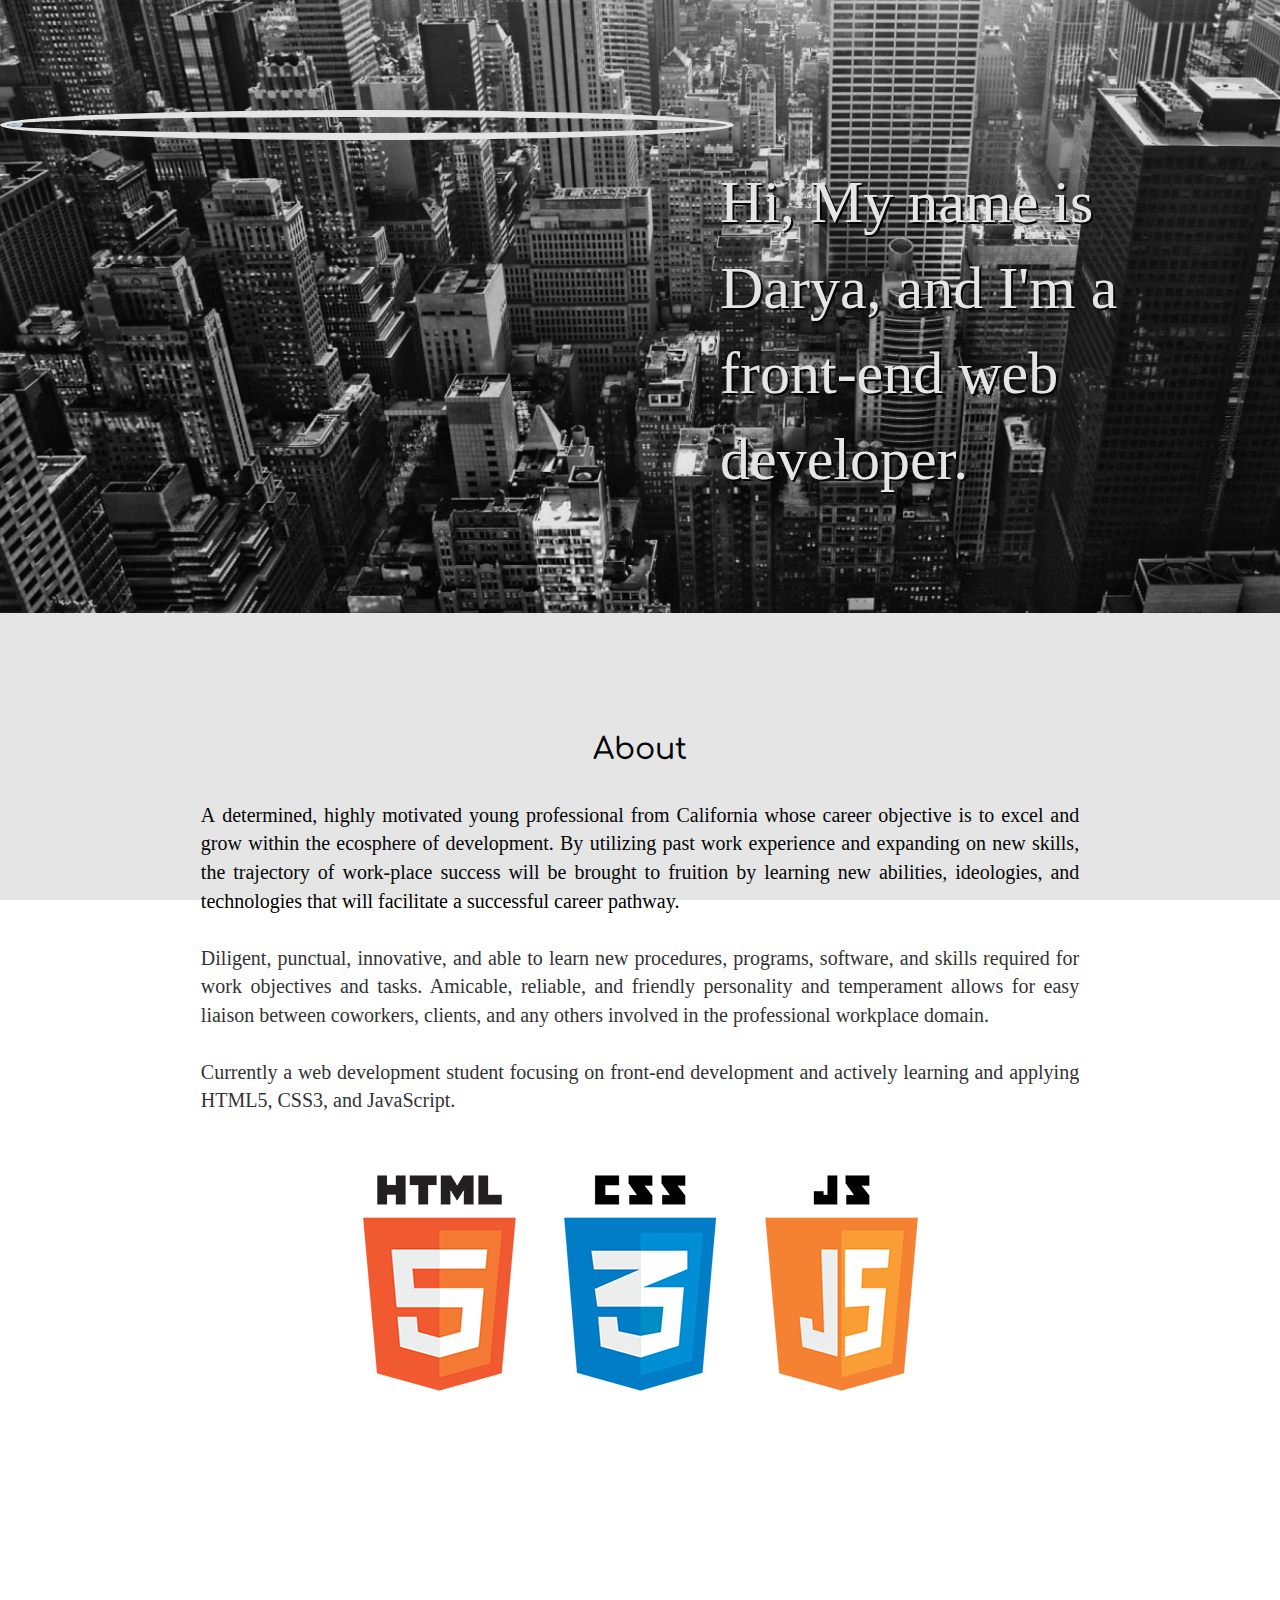
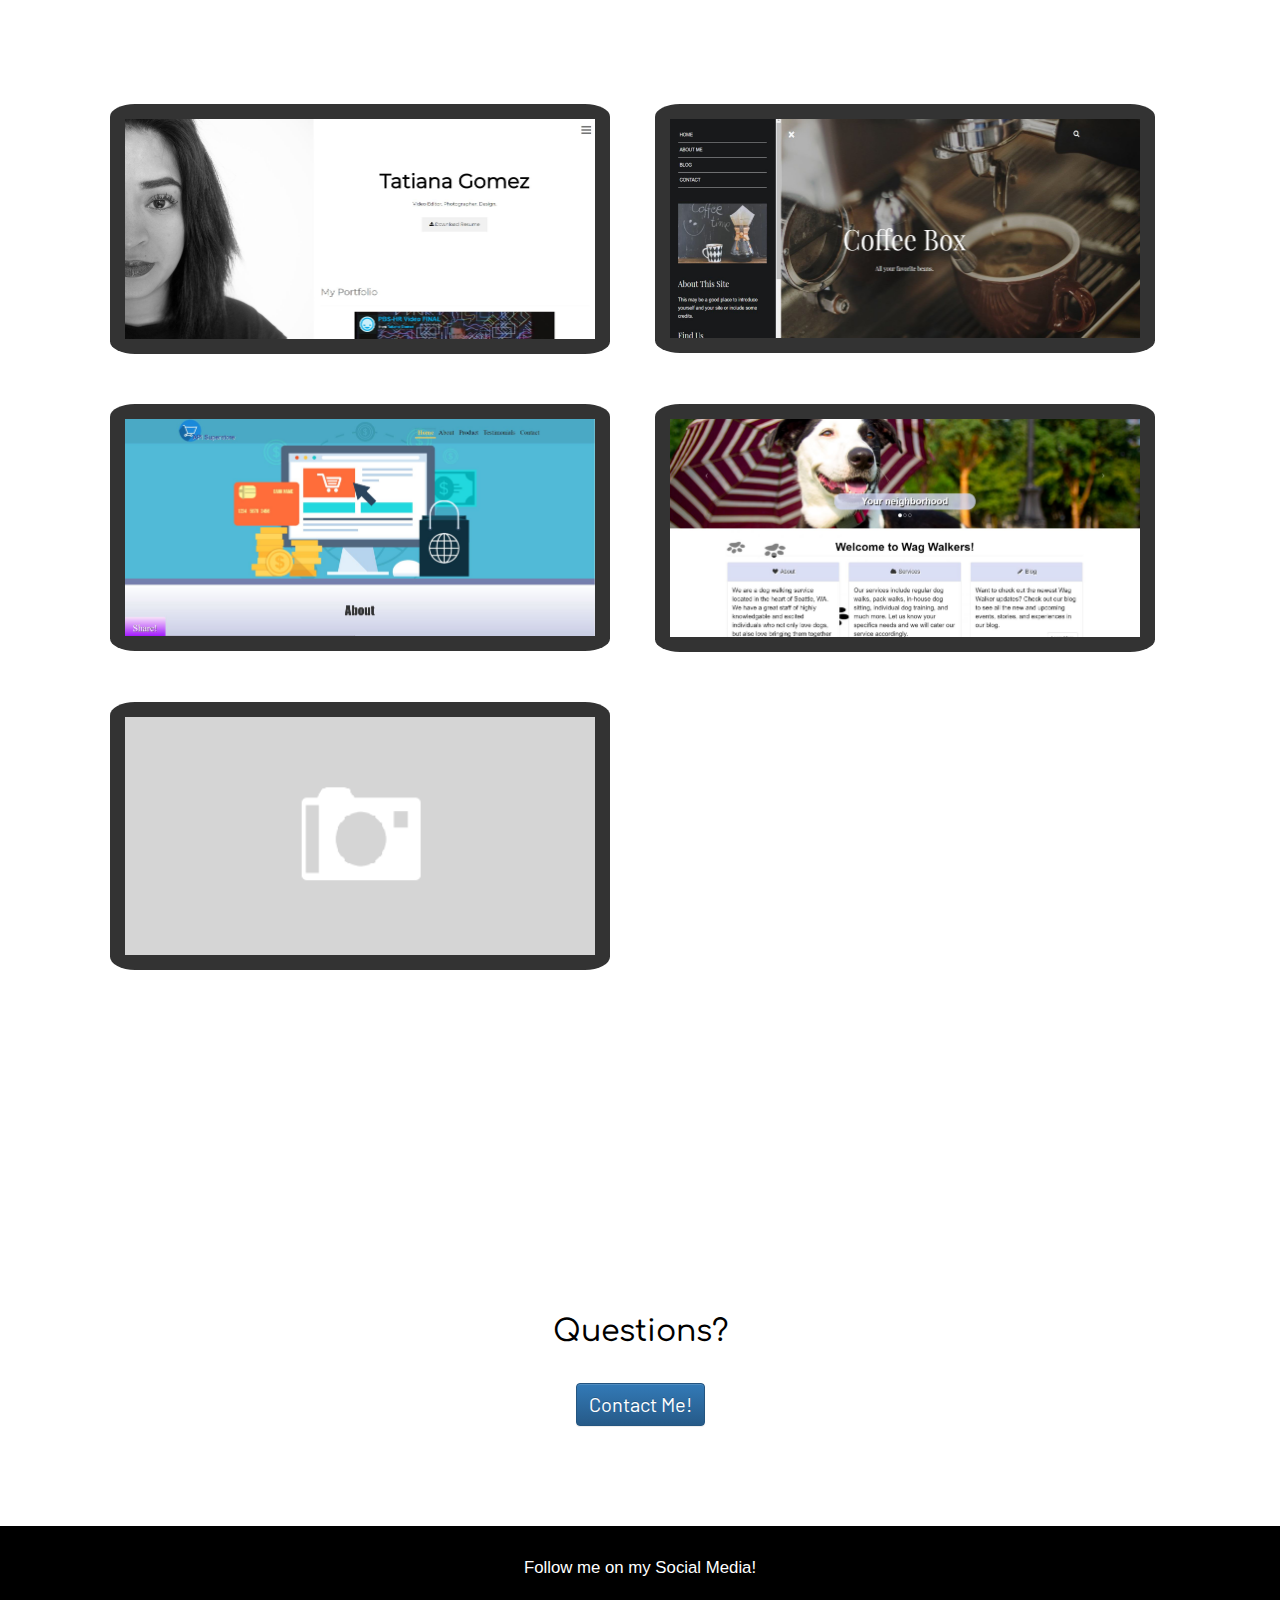
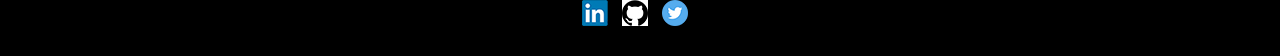
==== index.html @ b7bb2008 "Adjusted loader" ====
<!DOCTYPE html>
<html>

<head>
  <meta charset="utf-8">
  <meta http-equiv="X-UA-Compatible" content="IE=edge,chrome=1">
  <meta name="viewport" content="width=device-width, initial-scale=1">
  <meta name="description" content="Darya Beigi Portfolio Page">
  <meta name="author" content="Darya Beigi">

  <title>Darya Beigi</title>
  <link rel="stylesheet" href="styles.css">
  <link rel="stylesheet" href="bootstrap/css/bootstrap.css">
    <link rel="stylesheet" href="bootstrap/css/bootstrap.min.css">
  <link rel="stylesheet" href="bootstrap/css/bootstrap-theme.css">
  <script src="https://ajax.googleapis.com/ajax/libs/jquery/3.3.1/jquery.min.js"></script>
  
 <link rel="shortcut icon" href="images/favicon.ico" type="image/x-icon"> 
    <link rel="shortcut icon" href="images/favicon.ico" type="image/x-icon">

  <link href="https://fonts.googleapis.com/css?family=Bitter" rel="stylesheet">
  <link href="https://fonts.googleapis.com/css?family=Barlow" rel="stylesheet">
  <link href="https://fonts.googleapis.com/css?family=Comfortaa" rel="stylesheet">
  <link href="https://fonts.googleapis.com/css?family=Gentium+Basic" rel="stylesheet">
  <link href="https://fonts.googleapis.com/css?family=Nanum+Myeongjo" rel="stylesheet">
  <link href="https://fonts.googleapis.com/css?family=Comfortaa|Crete+Round|Playfair+Display+SC" rel="stylesheet">
  <link rel="stylesheet" href="https://cdnjs.cloudflare.com/ajax/libs/animate.css/3.5.2/animate.min.css">
  <!-- Global site tag (gtag.js) - Google Analytics -->
<script async src="https://www.googletagmanager.com/gtag/js?id=UA-119519177-1"></script>
<script>
  window.dataLayer = window.dataLayer || [];
  function gtag(){dataLayer.push(arguments);}
  gtag('js', new Date());

  gtag('config', 'UA-119519177-1');
</script>

 <!-- Google Tag Manager -->
<script>(function(w,d,s,l,i){w[l]=w[l]||[];w[l].push({'gtm.start':
new Date().getTime(),event:'gtm.js'});var f=d.getElementsByTagName(s)[0],
j=d.createElement(s),dl=l!='dataLayer'?'&l='+l:'';j.async=true;j.src=
'https://www.googletagmanager.com/gtm.js?id='+i+dl;f.parentNode.insertBefore(j,f);
})(window,document,'script','dataLayer','GTM-M66KF24');</script>
<!-- End Google Tag Manager --> 
  

  
</head>

<body data-spy="scroll" data-target=".navbar">

  <!-- Preloading Spinner-->

  <!--CSS Spinner-->
<div class="spinner-wrapper">
  <div class="spinner">
    <div class="dot1"></div>
  <div class="dot2"></div>
  </div>
  </div>


<!-- Google Tag Manager (noscript) -->
<noscript><iframe src="https://www.googletagmanager.com/ns.html?id=GTM-M66KF24"
height="0" width="0" style="display:none;visibility:hidden"></iframe></noscript>
<!-- End Google Tag Manager (noscript) -->  

<script>
/**
* Function that tracks a click on an outbound link in Analytics.
* This function takes a valid URL string as an argument, and uses that URL string
* as the event label. Setting the transport method to 'beacon' lets the hit be sent
* using 'navigator.sendBeacon' in browser that support it.
*/
var trackOutboundLink = function(url) {
gtag('event', 'click', {
'event_category': 'outbound',
'event_label': url,
'transport_type': 'beacon',
'event_callback': function(){document.location = url;}
});
}
</script>

<!--        Navigation Bar          -->

  <header>
    <nav class="navbar navbar-default navbar-fixed-top linktrans" role="navigation">
      <div class="container">
        <div class="navbar-header">
          <button type="button" class="navbar-toggle collapsed" data-toggle="collapse" data-target="#collapse">
                    <span class="sr-only">Toggle navigation</span>
                    <span class="icon-bar"></span>
                    <span class="icon-bar"></span>
                    <span class="icon-bar"></span>
                </button>
          <a class="navbar-brand" href="#home"> <img src="images/Beigi-Logo.png" class="shrink"> </a>
        </div>
        <div class="collapse navbar-collapse" id="collapse">
          <ul class="nav navbar-nav navbar-right">
            <li><a href="#home">Home</a></li>
            <li><a href="#about">About</a></li>
            <li><a href="#portfolio">Portfolio</a></li>
            <li><a href="#contactsection">Contact</a></li>
          </ul>
        </div>
      </div>
    </nav>
  </header>


<!--        Intro           -->
  <section id="firstsection">
    <div class="container-fluid">
      <div class="row" id="home">
        <div class="col-sm-12 col-md-7">
     
          <img src="images/Headshot_resize.png" class="img-responsive img imgborder grow">
        </div>
        
      
        
        
        <div class="col-xs-12 col-sm-12 col-md-5 col-lg-5 col-lg-pull-1 sectioninformation">
          Hi, My name is Darya, and I'm a front-end web developer.
        </div>

      </div>
    </div>
  </section>

  
  <!--        About           -->
  <section id="secondsection">
    <div class="container">
      <div class="row" id="about">
        <div class="col-sm-12">
          <h2 class="about header"><span> About</span> </h2>
        </div>
        <div class="row">
          <div class="col-sm-10 col-sm-push-1">
            <p> 
              <span class="bounce animateBounce">A</span> 
              <span class="bounce animateBounce"> determined,</span> 
              <span class="bounce animateBounce">highly</span>  
              <span class="bounce animateBounce">motivated </span> 
              <span class="bounce animateBounce">young </span> 
              <span class="bounce animateBounce">professional </span> 
              <span class="bounce animateBounce">from</span> 
              <span class="bounce animateBounce">California </span> 
              <span class="bounce animateBounce">whose </span> 
              <span class="bounce animateBounce">career</span> 
              <span class="bounce animateBounce">objective </span> 
              <span class="bounce animateBounce">is </span> 
              <span class="bounce animateBounce">to</span> 
              <span class="bounce animateBounce">excel </span> 
              <span class="bounce animateBounce">and</span> 
              <span class="bounce animateBounce">grow </span> 
              <span class="bounce animateBounce">within </span> 
              <span class="bounce animateBounce">the </span> 
              <span class="bounce animateBounce">ecosphere </span> 
              <span class="bounce animateBounce">of </span> 
              <span class="bounce animateBounce">development.</span>  
              <span class="bounce animateBounce">By </span> 
              <span class="bounce animateBounce">utilizing</span> 
              <span class="bounce animateBounce">past </span> 
              <span class="bounce animateBounce">work </span> 
              <span class="bounce animateBounce">experience </span> 
              <span class="bounce animateBounce">and </span> 
              <span class="bounce animateBounce">expanding </span> 
              <span class="bounce animateBounce">on </span> 
              <span class="bounce animateBounce">new </span> 
              <span class="bounce animateBounce">skills, </span> 
              <span class="bounce animateBounce">the </span> 
              <span class="bounce animateBounce">trajectory </span> 
              <span class="bounce animateBounce">of </span> 
              <span class="bounce animateBounce">work-place </span> 
              <span class="bounce animateBounce">success </span> 
              <span class="bounce animateBounce">will </span> 
              <span class="bounce animateBounce">be </span> 
              <span class="bounce animateBounce">brought </span> 
              <span class="bounce animateBounce">to </span> 
              <span class="bounce animateBounce">fruition </span> 
              <span class="bounce animateBounce">by</span> 
              <span class="bounce animateBounce">learning </span> 
              <span class="bounce animateBounce">new </span> 
              <span class="bounce animateBounce">abilities, </span> 
              <span class="bounce animateBounce">ideologies, </span> 
              <span class="bounce animateBounce">and </span> 
              <span class="bounce animateBounce">technologies </span>  
              <span class="bounce animateBounce">that </span> 
              <span class="bounce animateBounce">will </span> 
              <span class="bounce animateBounce">facilitate </span> 
              <span class="bounce animateBounce">a </span> 
              <span class="bounce animateBounce">successful</span>  
              <span class="bounce animateBounce">career</span> 
              <span class="bounce animateBounce">pathway.</span> 
<br><br>Diligent, punctual, innovative, and able to learn new procedures, programs, software, and skills
required for work objectives and tasks. Amicable, reliable, and friendly personality and
temperament allows for easy liaison between coworkers, clients, and any others involved in the
professional workplace domain.
<br><br>Currently a web development student focusing on front-end development and actively learning
and applying HTML5, CSS3, and JavaScript.
            </p>
          </div>
        </div>
      </div>
      
        <div class="row">
          <div class="col-sm-12">
           <img src="images/html5-css-javascript.png" class="animateBounce">
          </div> 
         </div>
    </div>
  </section>

  
  <!--        Portfolio           -->
  <section id="thirdsection">
    <div class="container">
      <div class="row" id="portfolio">
        <div class="col-sm-12">
          <h2 class="portfolio header"><span> Portfolio</span> </h2>
        </div>
      
        <div class="row">   
              <div class="col-sm-12 col-md-6">
                       <a href="#portfolioModal1" data-toggle="modal">
         <img src="images/tatianagomez.JPG" class="portfolio-item miniShrink"> </a>
                     
               </div>
          
           <div class="col-sm-12 col-md-6">
                       <a href="#portfolioModal2" data-toggle="modal">
                         <img src="images/CoffeeBox.JPG" class="portfolio-item miniShrink"> </a>
           </div>
        </div>
        
        
        <div class="row">   
           <div class="col-sm-12 col-md-6">
                       <a href="#portfolioModal3" data-toggle="modal">
               <img src="images/API_Superstore.JPG" class="portfolio-item miniShrink"></a>
          </div>
            <div class="col-sm-12 col-md-6">
                        <a href="#portfolioModal4" data-toggle="modal">
               <img src="images/Wag_walkers.JPG" class="portfolio-item miniShrink"> </a>
            </div>
          </div>
        
        <div class="row">   
           <div class="col-sm-12 col-md-6">
             <a href="#portfolioModal5" data-toggle="modal">
               <img src="images/placeholder.png" class="portfolio-item miniShrink">
             </a>
               </div>

         </div>
        
      </div>
    </div>
  </section>

  
  
 
  
  <!-- Modal 1-->  
  <div class="portfolio-modal modal fade" id="portfolioModal1" tabindex="-1" role="dialog" aria-hidden="true" style="display: none;">
        <div class="modal-content">

              <button type="button" class="close" data-dismiss="modal">&times;</button>
                <div class="lr">
                    <div class="rl">
                    </div>
                </div>

            <div class="container">
                <div class="row">
                   
                        <div class="modal-content">
                          <a href="https://beigid.github.io/tatianagomez.github.io/" target="_blank">  <img src="images/tatianagomez.JPG" class="img-responsive img-centered" alt="Capstone Project Final"> </a>
                        </div>
                
                    <div class="col-lg-6 modal-lowercase">
                        <h3>A sharp and clean design</h3><br>
                        <p>Sample Text</p>
                            <div class="item-details">
                                <p><strong>Client:</strong><br>
                                Seattle University<br><br>
                                <strong>Role:</strong><br>
                                Branding<br>
                                Visual Design<br>
                                Marketing    
                            </p></div>
                    </div>
                </div>
                <div class="row">
                </div>    
                <button type="button" class="btn btn-default btn-close" data-dismiss="modal"><i class="fa fa-times"></i> Close</button>
            </div>
        </div>
    </div>
  
  
 <!-- Modal 2 -->  
  <div class="portfolio-modal modal fade" id="portfolioModal2" tabindex="-1" role="dialog" aria-hidden="true" style="display: none;">
        <div class="modal-content">

              <button type="button" class="close" data-dismiss="modal">&times;</button>
                <div class="lr">
                    <div class="rl">
                    </div>
                </div>

            <div class="container">
                <div class="row">
                   
                        <div class="modal-content">
                         <a href="http://coffeebox.dbeigi.com/" target="_blank">   <img src="images/CoffeeBox.JPG" class="img-responsive img-centered" alt="Capstone Project Final"> </a>
                        </div>
                
                    <div class="col-lg-6 modal-lowercase">
                        <h3>A sharp and clean design</h3><br>
                        <p>Sample Text</p>
                            <div class="item-details">
                                <p><strong>Client:</strong><br>
                                Seattle University<br><br>
                                <strong>Role:</strong><br>
                                Branding<br>
                                Visual Design<br>
                                Marketing    
                            </p></div>
                    </div>
                </div>
                <div class="row">
                </div>    
                <button type="button" class="btn btn-default btn-close" data-dismiss="modal"><i class="fa fa-times"></i> Close</button>
            </div>
        </div>
    </div> 
  
  
<!-- Modal 3 -->  
  <div class="portfolio-modal modal fade" id="portfolioModal3" tabindex="-1" role="dialog" aria-hidden="true" style="display: none;">
        <div class="modal-content">

              <button type="button" class="close" data-dismiss="modal">&times;</button>
                <div class="lr">
                    <div class="rl">
                    </div>
                </div>

            <div class="container">
                <div class="row">
                   
                        <div class="modal-content">
                          <a href="https://beigid.github.io/API-Superstore/" target="_blank">  <img src="images/API_Superstore.JPG" class="img-responsive img-centered" alt="Capstone Project Final"> </a>
                        </div>
                
                    <div class="col-lg-6 modal-lowercase">
                        <h3>A sharp and clean design</h3><br>
                        <p>Sample Text</p>
                            <div class="item-details">
                                <p><strong>Client:</strong><br>
                                Seattle University<br><br>
                                <strong>Role:</strong><br>
                                Branding<br>
                                Visual Design<br>
                                Marketing    
                            </p></div>
                    </div>
                </div>
                <div class="row">
                </div>    
                <button type="button" class="btn btn-default btn-close" data-dismiss="modal"><i class="fa fa-times"></i> Close</button>
            </div>
        </div>
    </div>  
  
  
<!-- Modal 4 -->  
  <div class="portfolio-modal modal fade" id="portfolioModal4" tabindex="-1" role="dialog" aria-hidden="true" style="display: none;">
        <div class="modal-content">

              <button type="button" class="close" data-dismiss="modal">&times;</button>
                <div class="lr">
                    <div class="rl">
                    </div>
                </div>

            <div class="container">
                <div class="row">
                   
                        <div class="modal-content">
                           <a href="https://beigid.github.io/wag-walkers/" target="_blank"> <img src="images/Wag_walkers.JPG" class="img-responsive img-centered" alt="Capstone Project Final"> </a>
                        </div>
                
                    <div class="col-lg-6 modal-lowercase">
                        <h3>A sharp and clean design</h3><br>
                        <p>Sample Text</p>
                            <div class="item-details">
                                <p><strong>Client:</strong><br>
                                Seattle University<br><br>
                                <strong>Role:</strong><br>
                                Branding<br>
                                Visual Design<br>
                                Marketing    
                            </p></div>
                    </div>
                </div>
                <div class="row">
                </div>    
                <button type="button" class="btn btn-default btn-close" data-dismiss="modal"><i class="fa fa-times"></i> Close</button>
            </div>
        </div>
    </div>
  
  
  
  
<!-- Modal 5 -->  
  <div class="portfolio-modal modal fade" id="portfolioModal5" tabindex="-1" role="dialog" aria-hidden="true" style="display: none;">
        <div class="modal-content">

              <button type="button" class="close" data-dismiss="modal">&times;</button>
                <div class="lr">
                    <div class="rl">
                    </div>
                </div>

            <div class="container">
                <div class="row">
                   
                        <div class="modal-content">
                            <img src="images/placeholder.png" class="img-responsive img-centered" alt="Capstone Project Final">
                        </div>
                
                    <div class="col-lg-6 modal-lowercase">
                        <h3>A sharp and clean design</h3><br>
                        <p>Sample Text</p>
                            <div class="item-details">
                                <p><strong>Client:</strong><br>
                                Seattle University<br><br>
                                <strong>Role:</strong><br>
                                Branding<br>
                                Visual Design<br>
                                Marketing    
                            </p></div>
                    </div>
                </div>
                <div class="row">
                </div>    
                <button type="button" class="btn btn-default btn-close" data-dismiss="modal"><i class="fa fa-times"></i> Close</button>
            </div>
        </div>
    </div>
  
  
  
  
  
<!--        Contact           -->
  <section id="fourthsection">
    <div class="container contactcontainer" id="contactsection">
     
      <div class="row">
        <div class="col-sm-12">
          <h2><span> Questions? </span> </h2>
        </div>
      </div>
      
      <div id="content">
        <div class="row" id="contact">
          <div class="col-sm-6 col-sm-offset-3">
            <form enctype="text/plain" method="post" action="mailto:contact@dbeigi.com?subject=Website Contact Form">
              <label for="firstname">First Name</label>
              <input type="text" id="firstname" name="firstname" placeholder="Your name">

              <label for="lastname">Last Name</label>
              <input type="text" id="lastname" name="lastname" placeholder="Your last name">

              <label for="email">E-Mail</label>
              <input type="text" id="email" name="email" placeholder="Your e-mail address">

              <label for="subject">Subject</label>
              <textarea id="subject" name="subject" placeholder="Write me some words! :) " rows="5"></textarea>

              <input type="submit" value="Send">
            </form>
          </div> 
        </div>            
      </div> 
          
      <div class="row">
        
          <input class="btn btn-primary" name="contactbutton" type="button" value="Contact Me!">
        
      </div>
      
    </div>
  </section>

   <footer>
         <div class="row">
          <div class="col-sm-12"> 
            <p class="social">Follow me on my Social Media!<p>
          </div>
         </div>
            <div class="row">
              <div class="col-sm-12">
              <div class="iconcenter">
                   <a href="https://www.linkedin.com/in/daryabeigi" onclick="trackOutboundLink('https://www.linkedin.com/in/daryabeigi'); return false;"> <img src="images/linkedin.png"></a>
                <a href="https://github.com/beigid"> <img src="images/github.jpg"></a>
                <a href="https://twitter.com/budds"> <img src="images/twitter.png"></a>
                </div>
              </div>
         </div>
    </footer>

  <script src="bootstrap/js/jquery.js"></script>

  <script src="bootstrap/js/bootstrap.js"></script>
  <script src="main.js"></script>

  <script>
// $(document).ready(function() {
// //Preloader

// preloaderFadeOutTime = 2000;
// function hidePreloader() {
// var preloader = $('.spinner-wrapper');
// preloader.fadeOut(preloaderFadeOutTime);
// }
// hidePreloader();
// });


$(function() {  
 $(window).on("load",function () {
        setTimeout(function(){
            $('.spinner-wrapper').fadeOut('slow', function () {
            });
        },300);

    }); 
});
</script>

</body>

</html>
---- styles.css ----
/* 
    Preloading Page Spinner
                              */


.spinner {
  position: absolute;
  top: 48%;
  left: 48%;
  width: 40px;
  height: 40px;
  position: relative;
  text-align: center;
  
  -webkit-animation: sk-rotate 2.0s infinite linear;
  animation: sk-rotate 2.0s infinite linear;
}

.spinner-wrapper {
position: fixed;
top: 0;
left: 0;
right: 0;
bottom: 0;
background-color:#2e2e2e;
z-index: 999999;
}

.dot1, .dot2 {
  width: 60%;
  height: 60%;
  display: inline-block;
  position: absolute;
  top: 0;
  background-color: white;
  border-radius: 100%;
  
  -webkit-animation: sk-bounce 2.0s infinite ease-in-out;
  animation: sk-bounce 2.0s infinite ease-in-out;
}

.dot2 {
  top: auto;
  bottom: 0;
  -webkit-animation-delay: -1.0s;
  animation-delay: -1.0s;
}

@-webkit-keyframes sk-rotate { 100% { -webkit-transform: rotate(360deg) }}
@keyframes sk-rotate { 100% { transform: rotate(360deg); -webkit-transform: rotate(360deg) }}

@-webkit-keyframes sk-bounce {
  0%, 100% { -webkit-transform: scale(0.0) }
  50% { -webkit-transform: scale(1.0) }
}

@keyframes sk-bounce {
  0%, 100% { 
    transform: scale(0.0);
    -webkit-transform: scale(0.0);
  } 50% { 
    transform: scale(1.0);
    -webkit-transform: scale(1.0);
  }
}



/* 
    Navbar Styling
                      */


a.navbar-brand {
    padding: 0 30px;
    font-size: 45px;
    font-family: "Crete Round";
}

.navbar-right {
  font-family: Comfortaa;
}

.navbar-brand img {
      max-height: 90px;
}

nav.navbar-default{
  padding-bottom: 10px;
  margin-bottom: 10px;
  background: none;
    background-color: rgba(246, 249, 253, 0.94);
 
}

header .navbar-default .navbar-nav a:hover {
    color: #56b6ee !important;
}

header .navbar-default .navbar-nav .active a:hover {
    color: #56b6ee;
    background: transparent;
    text-shadow: none;
}


header .navbar-default .navbar-nav .active a {
   background: transparent;
}

ul.navbar-nav {
  padding-top: 15px;
}

ul.navbar-nav li {
  font-size: 20px;
  padding-right: 5px;
}


/*
    Styling for links 
                        */

li {
    margin-bottom: 10px;
}

.linktrans li{
    display: inline-block;
    color: #56b6ee;
    text-decoration: none;
}

.linktrans li::after {
    content: '';
    display: block;
    width: 0;
    height: 2px;
    background: #56b6ee;
    transition: width .4s;
}

.linktrans li:hover::after {
    width: 100%;

}


/*
        h2 underline code
                            */

#portfolio span {
  color: white;
}

span {
  position: relative;
  color: black;
  text-decoration: none;
}

h2 span:before {
  content: "";
  position: absolute;
  width: 100%;
  height: 2px;
  bottom: -5px;
  left: 0;
  background-color: #56b6ee;
  visibility: hidden;
  -webkit-transform: scaleX(0);
  transform: scaleX(0);
  -webkit-transition: all 0.3s ease-in-out 0s;
  transition: all 0.3s ease-in-out 0s;
}

h2 span:hover:before {
  visibility: visible;
  -webkit-transform: scaleX(1);
  transform: scaleX(1);
}



/*
      Body Styling

                    */

#thirdsection {
   background-image: url("images/skyscraper_resize.png");
  background-size: cover;
  background-attachment: fixed; 
  background-repeat: no-repeat;
  padding-bottom: 150px;
}

#secondsection {

padding-top: 75px;
margin-bottom: 200px;
}

#secondsection p {
  padding-bottom: 50px;
}

#about h2 span:hover, #portfolio span:hover, #fourthsection span:hover {
    color: white;
    text-shadow: 2px 1px black;
}

#secondsection .row, #thirdsection .row, #fourthsection .row {
  font-family: "Questrial";
  font-size: 20px;
  
}

#fourthsection .row {
  font-family: "Gentium Basic";
  font-size: 20px;
}

#secondsection h2, #thirdsection h2, #fourthsection h2 {
  text-align: center;
  padding-top: 25px;
  padding-bottom: 25px;
  font-family: Comfortaa;
   
}


#about.row, #portfolio.row, #contact.row {
  margin-right: 40px;
    margin-left: 40px;
}

#about p {
  text-align:justify;
}

#firstsection {
  background-image: url("images/city_resize.jpg");
   font-family: "Gentium Basic";
  background-size: cover;
  background-attachment: fixed;
  padding-bottom: 80px;
  padding-top: 80px;
  
}

#secondsection img {
  display: block;
  max-width: 100%;
  margin: 0 auto;
  padding-left: 20px;
  padding-right: 20px;
}

#fourthsection {
  margin-top: 100px;
 padding-bottom: 100px;
}

div.container-fluid {
  padding: 30px 0;
}

.img {
    min-width: 250px;
    margin: 0 auto;
    border-radius: 50%;
    
}

.imgborder {
  border: 7px solid white;
}

div.sectioninformation{
  margin-top: 50px;
  font-size: 60px;
      color: white;
    text-shadow: 2px 2px black;
      padding-left: 80px;
}




/*
      Portfolio   */


#thirdsection img {
      width: 100%;
    max-width: 500px;
    display: block;
    margin-bottom: 50px;
  background-color: #333;
    border-radius: 5%;
  padding:15px;
  cursor:pointer;
}

aside.projects {
    font-family:"Lucida Sans Unicode", "Lucida Grande";
    background:#2e2e2e;
    padding: 25px;
    padding-top: 1em;
    float: right;
    width: 100%;
    border-radius: 7%;
}

#tabContainer h4 {
    color: rgb(83, 104, 138);
}

#tabs{
    height:30px;
    overflow:hidden;
}

#tabs > ul{
    font: 1em;
    list-style:none;
}
#tabs ul, #tabs li {
    margin:0;
    padding:0;
}

#tabs > ul > li{
    margin:0 2px 0 0;
    padding:7px 10px;
    display:block;
    float:left;
    color:#FFF;
    border-top-left-radius:4px;
    border-top-right-radius: 4px;
    background: #66667d;
}

#tabs > ul > li:hover{
    background: white;
    cursor:pointer;
}

#tabs > ul > .active{
    background: white; 
    cursor:pointer;
}

#containers div {
    background: white;
    padding:10px 10px 25px;
    margin:0;
    color:#333;
}
#tabs a {
    text-decoration: none;
    color: black;
}


.portfolio-item {
  position: relative;
  display: block;
  max-width: 25rem;

}

.portfolio .portfolio-item-caption:hover {
  transition: all ease .5s;
    opacity: 0;
    background-color: rgba(98, 108, 106, 0.9);
  
}





/* 

        Modal
                         */

/* The Modal (background) */
.modal {
    display: none; /* Hidden by default */
    position: fixed; /* Stay in place */
    z-index: 1; /* Sit on top */
    padding-top: 100px; /* Location of the box */
    left: 0;
    top: 0;
    width: 100%; /* Full width */
    height: 100%; /* Full height */
    overflow: auto; /* Enable scroll if needed */
    background-color: rgb(0,0,0); /* Fallback color */
    background-color: rgba(0,0,0,0.4); /* Black w/ opacity */
}

/* Modal Content */
.modal-content {
    background-color: #fefefe;
    margin: auto;
    padding: 20px;
    border: 1px solid #888;
    width: 80%;
}

/* The Close Button */
/* .close {
    color: #aaaaaa;
    float: right;
    font-size: 28px;
    font-weight: bold;
}

.close:hover,
.close:focus {
    color: #000;
    text-decoration: none;
    cursor: pointer;
} */

/* .close {
  float: right;
  font-size: (@font-size-base * 1.5);
  font-weight: @close-font-weight;
  line-height: 1;
  z-index: 999;
  color: @close-color;
  text-shadow: @close-text-shadow;
  .opacity(.2);

  &:hover,
  &:focus {
    color: @close-color;
    text-decoration: none;
    cursor: pointer;
    .opacity(.5);
  }
} */



/*
        Form Submission
                                */



#contact {
  text-align: center;
}

input[type=text], select, textarea {
    width: 100%;
    padding: 12px;
    border: 1px solid #ccc;
    border-radius: 4px;
    box-sizing: border-box;
    margin-top: 6px;
    margin-bottom: 16px;
    resize: vertical;
    
}

input[type=submit] {
    background-color: #4CAF50;
    color: white;
    padding: 20px 30px;
    border: none;
    border-radius: 4px;
    cursor: pointer;
}

input[type=submit]:hover {
    background-color: #45a049;
}



input.btn-primary:hover, .btn-primary:focus {
      background-position: 0 -70px;
}



input.btn-primary {
  font-family: "Barlow";
  font-size:20px;
  margin: 0 auto;
    display: block;
}

#subject {
  
  margin-bottom: 30px;
}

#content {
  max-height: 0px;
  overflow: hidden;
}

#content.open {
  max-height: 1000px;
/*   overflow: visible; */
  transition: max-height 1.5s ease-in;
}



/*
          Footer          */
footer {
   height:130px;
    background: none;
    background-color: black;
  

}

footer .social {
    color:white;
    padding-top: 30px;
    text-align: center;
  font-size:1.2em;
  padding-bottom: 10px;
}

footer img {
      margin: 0 auto;
  padding-bottom:30px;
  padding-right: 10px;
}

.iconcenter {
  text-align:center;
}
/* 

            Transitions
                                        */

.grow { 
  transition: all .2s ease-in-out;
}

.grow:hover { 
  transform: scale(1.1); 
}

.shrink {
transition: all .2s ease-in-out;
}
.shrink:hover {
  transform: scale(.75)
}

.miniShrink {
transition: all .2s ease-in-out;
}
.miniShrink:hover {
  transform: scale(.90)
}

.bounce {
  display: inline-block;
}

/*
     Media Queries and before for anchor navigation margin
                                                              */

*[id]:before { 
  display: block; 
  content: " "; 
  margin-top: -75px; 
  height: 75px; 
  visibility: hidden; 
}


@media (max-width: 306px) { 
.navbar-brand img {
      max-height: 60px;
  }
  button.close {
    display:none!important;
  }
}
  

@media (min-width: 768px) { 
 max-height: 80px;
    padding-top: 10px;
}

@media (max-width: 768px) { 
  .navbar-brand img{
 max-height: 60px;
  }
 div.sectioninformation {
    font-size:40px;
  }
   
}
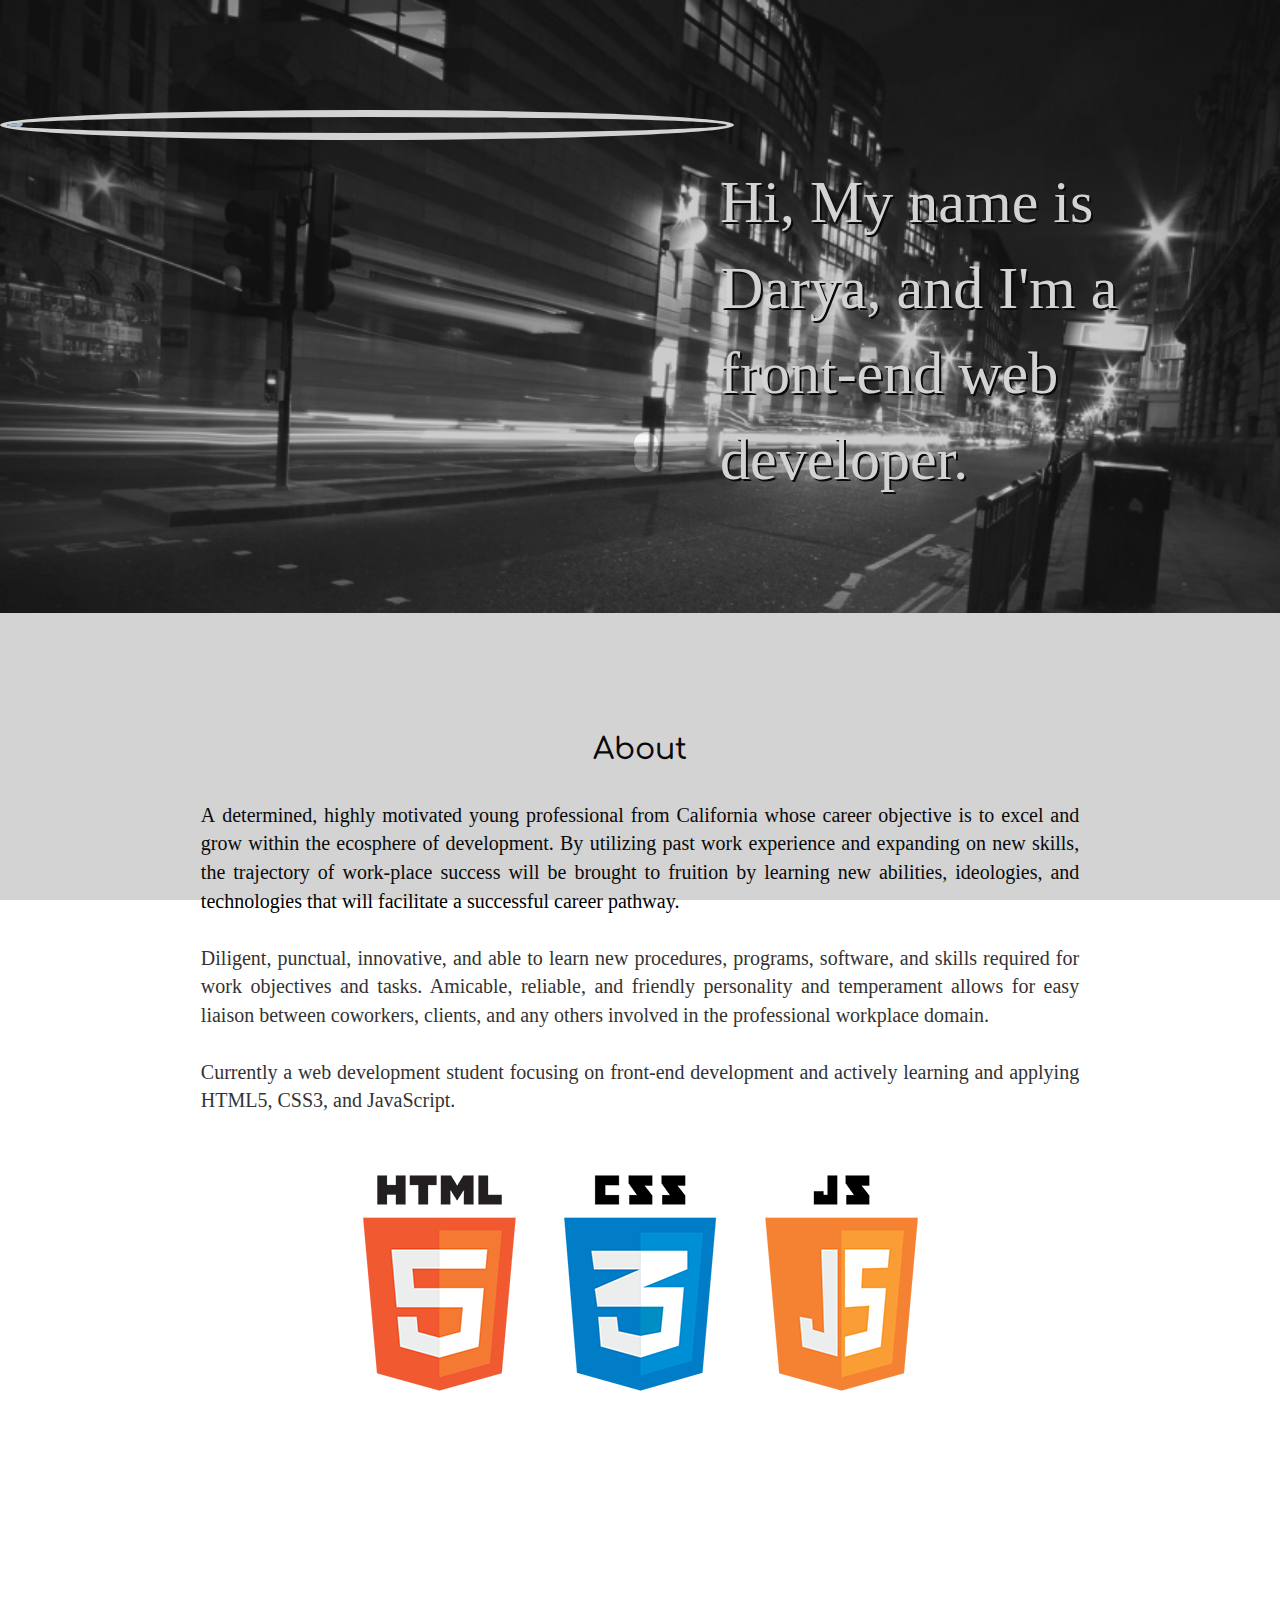
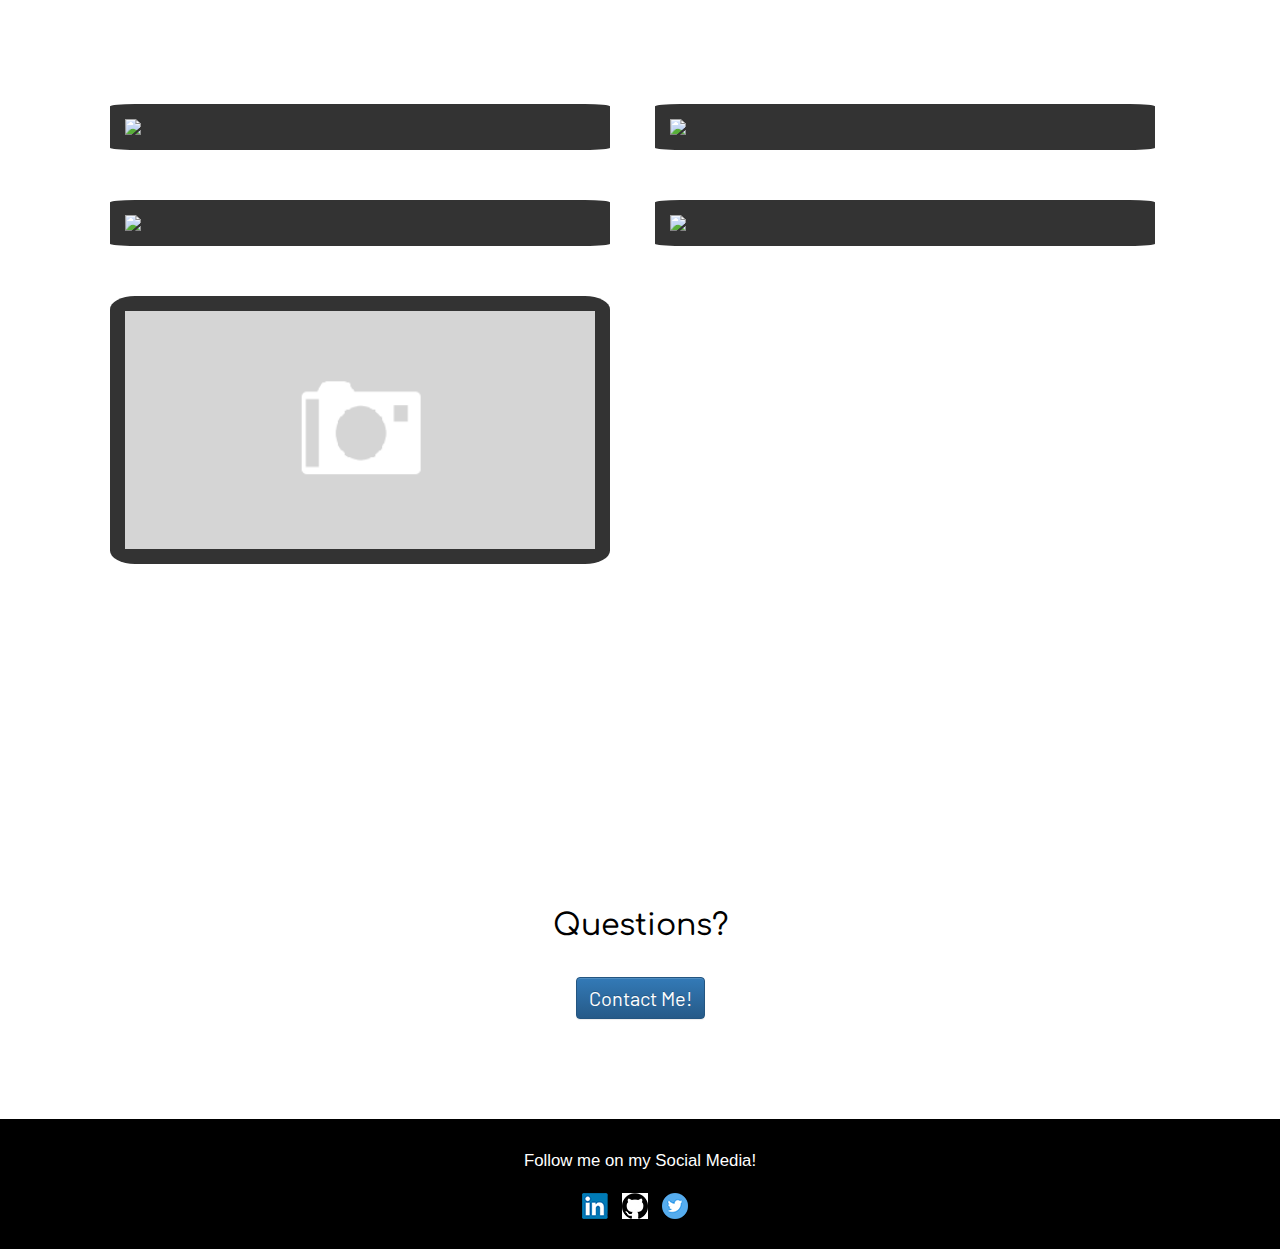
==== commit f0a67c2f: "test 5 preloader" ====
--- a/index.html
+++ b/index.html
@@ -26,23 +26,23 @@
   <link href="https://fonts.googleapis.com/css?family=Comfortaa|Crete+Round|Playfair+Display+SC" rel="stylesheet">
   <link rel="stylesheet" href="https://cdnjs.cloudflare.com/ajax/libs/animate.css/3.5.2/animate.min.css">
   <!-- Global site tag (gtag.js) - Google Analytics -->
-<script async src="https://www.googletagmanager.com/gtag/js?id=UA-119519177-1"></script>
+<!-- <script async src="https://www.googletagmanager.com/gtag/js?id=UA-119519177-1"></script>
 <script>
   window.dataLayer = window.dataLayer || [];
   function gtag(){dataLayer.push(arguments);}
   gtag('js', new Date());
 
   gtag('config', 'UA-119519177-1');
-</script>
+</script> -->
 
  <!-- Google Tag Manager -->
-<script>(function(w,d,s,l,i){w[l]=w[l]||[];w[l].push({'gtm.start':
+<!-- <script>(function(w,d,s,l,i){w[l]=w[l]||[];w[l].push({'gtm.start':
 new Date().getTime(),event:'gtm.js'});var f=d.getElementsByTagName(s)[0],
 j=d.createElement(s),dl=l!='dataLayer'?'&l='+l:'';j.async=true;j.src=
 'https://www.googletagmanager.com/gtm.js?id='+i+dl;f.parentNode.insertBefore(j,f);
 })(window,document,'script','dataLayer','GTM-M66KF24');</script>
 <!-- End Google Tag Manager --> 
-  
+ 
 
   
 </head>
@@ -61,11 +61,11 @@
 
 
 <!-- Google Tag Manager (noscript) -->
-<noscript><iframe src="https://www.googletagmanager.com/ns.html?id=GTM-M66KF24"
-height="0" width="0" style="display:none;visibility:hidden"></iframe></noscript>
+<!-- <noscript><iframe src="https://www.googletagmanager.com/ns.html?id=GTM-M66KF24"
+height="0" width="0" style="display:none;visibility:hidden"></iframe></noscript> -->
 <!-- End Google Tag Manager (noscript) -->  
 
-<script>
+<!-- <script>
 /**
 * Function that tracks a click on an outbound link in Analytics.
 * This function takes a valid URL string as an argument, and uses that URL string
@@ -80,7 +80,7 @@
 'event_callback': function(){document.location = url;}
 });
 }
-</script>
+</script> -->
 
 <!--        Navigation Bar          -->
 
@@ -226,13 +226,13 @@
         <div class="row">   
               <div class="col-sm-12 col-md-6">
                        <a href="#portfolioModal1" data-toggle="modal">
-         <img src="images/tatianagomez.JPG" class="portfolio-item miniShrink"> </a>
+         <img src="images/tatianagomez_resize.JPG" class="portfolio-item miniShrink"> </a>
                      
                </div>
           
            <div class="col-sm-12 col-md-6">
                        <a href="#portfolioModal2" data-toggle="modal">
-                         <img src="images/CoffeeBox.JPG" class="portfolio-item miniShrink"> </a>
+                         <img src="images/CoffeeBox_resize.JPG" class="portfolio-item miniShrink"> </a>
            </div>
         </div>
         
@@ -240,11 +240,11 @@
         <div class="row">   
            <div class="col-sm-12 col-md-6">
                        <a href="#portfolioModal3" data-toggle="modal">
-               <img src="images/API_Superstore.JPG" class="portfolio-item miniShrink"></a>
+               <img src="images/API_Superstore_resize.JPG" class="portfolio-item miniShrink"></a>
           </div>
             <div class="col-sm-12 col-md-6">
                         <a href="#portfolioModal4" data-toggle="modal">
-               <img src="images/Wag_walkers.JPG" class="portfolio-item miniShrink"> </a>
+               <img src="images/Wag_walkers_resize.JPG" class="portfolio-item miniShrink"> </a>
             </div>
           </div>
         
@@ -279,7 +279,7 @@
                 <div class="row">
                    
                         <div class="modal-content">
-                          <a href="https://beigid.github.io/tatianagomez.github.io/" target="_blank">  <img src="images/tatianagomez.JPG" class="img-responsive img-centered" alt="Capstone Project Final"> </a>
+                          <a href="https://beigid.github.io/tatianagomez.github.io/" target="_blank">  <img src="images/tatianagomez_resize.JPG" class="img-responsive img-centered" alt="Capstone Project Final"> </a>
                         </div>
                 
                     <div class="col-lg-6 modal-lowercase">
@@ -317,7 +317,7 @@
                 <div class="row">
                    
                         <div class="modal-content">
-                         <a href="http://coffeebox.dbeigi.com/" target="_blank">   <img src="images/CoffeeBox.JPG" class="img-responsive img-centered" alt="Capstone Project Final"> </a>
+                         <a href="http://coffeebox.dbeigi.com/" target="_blank">   <img src="images/CoffeeBox_resize.JPG" class="img-responsive img-centered" alt="Capstone Project Final"> </a>
                         </div>
                 
                     <div class="col-lg-6 modal-lowercase">
@@ -355,7 +355,7 @@
                 <div class="row">
                    
                         <div class="modal-content">
-                          <a href="https://beigid.github.io/API-Superstore/" target="_blank">  <img src="images/API_Superstore.JPG" class="img-responsive img-centered" alt="Capstone Project Final"> </a>
+                          <a href="https://beigid.github.io/API-Superstore/" target="_blank">  <img src="images/API_Superstore_resize.JPG" class="img-responsive img-centered" alt="Capstone Project Final"> </a>
                         </div>
                 
                     <div class="col-lg-6 modal-lowercase">
@@ -393,7 +393,7 @@
                 <div class="row">
                    
                         <div class="modal-content">
-                           <a href="https://beigid.github.io/wag-walkers/" target="_blank"> <img src="images/Wag_walkers.JPG" class="img-responsive img-centered" alt="Capstone Project Final"> </a>
+                           <a href="https://beigid.github.io/wag-walkers/" target="_blank"> <img src="images/Wag_walkers_resize.JPG" class="img-responsive img-centered" alt="Capstone Project Final"> </a>
                         </div>
                 
                     <div class="col-lg-6 modal-lowercase">
@@ -525,7 +525,7 @@
 
   <script>
 // $(document).ready(function() {
-// //Preloader
+// // Preloader
 
 // preloaderFadeOutTime = 2000;
 // function hidePreloader() {
--- a/styles.css
+++ b/styles.css
@@ -242,7 +242,7 @@
 }
 
 #firstsection {
-  background-image: url("images/city_resize.jpg");
+  background-image: url("images/urban-city2.jpg");
    font-family: "Gentium Basic";
   background-size: cover;
   background-attachment: fixed;
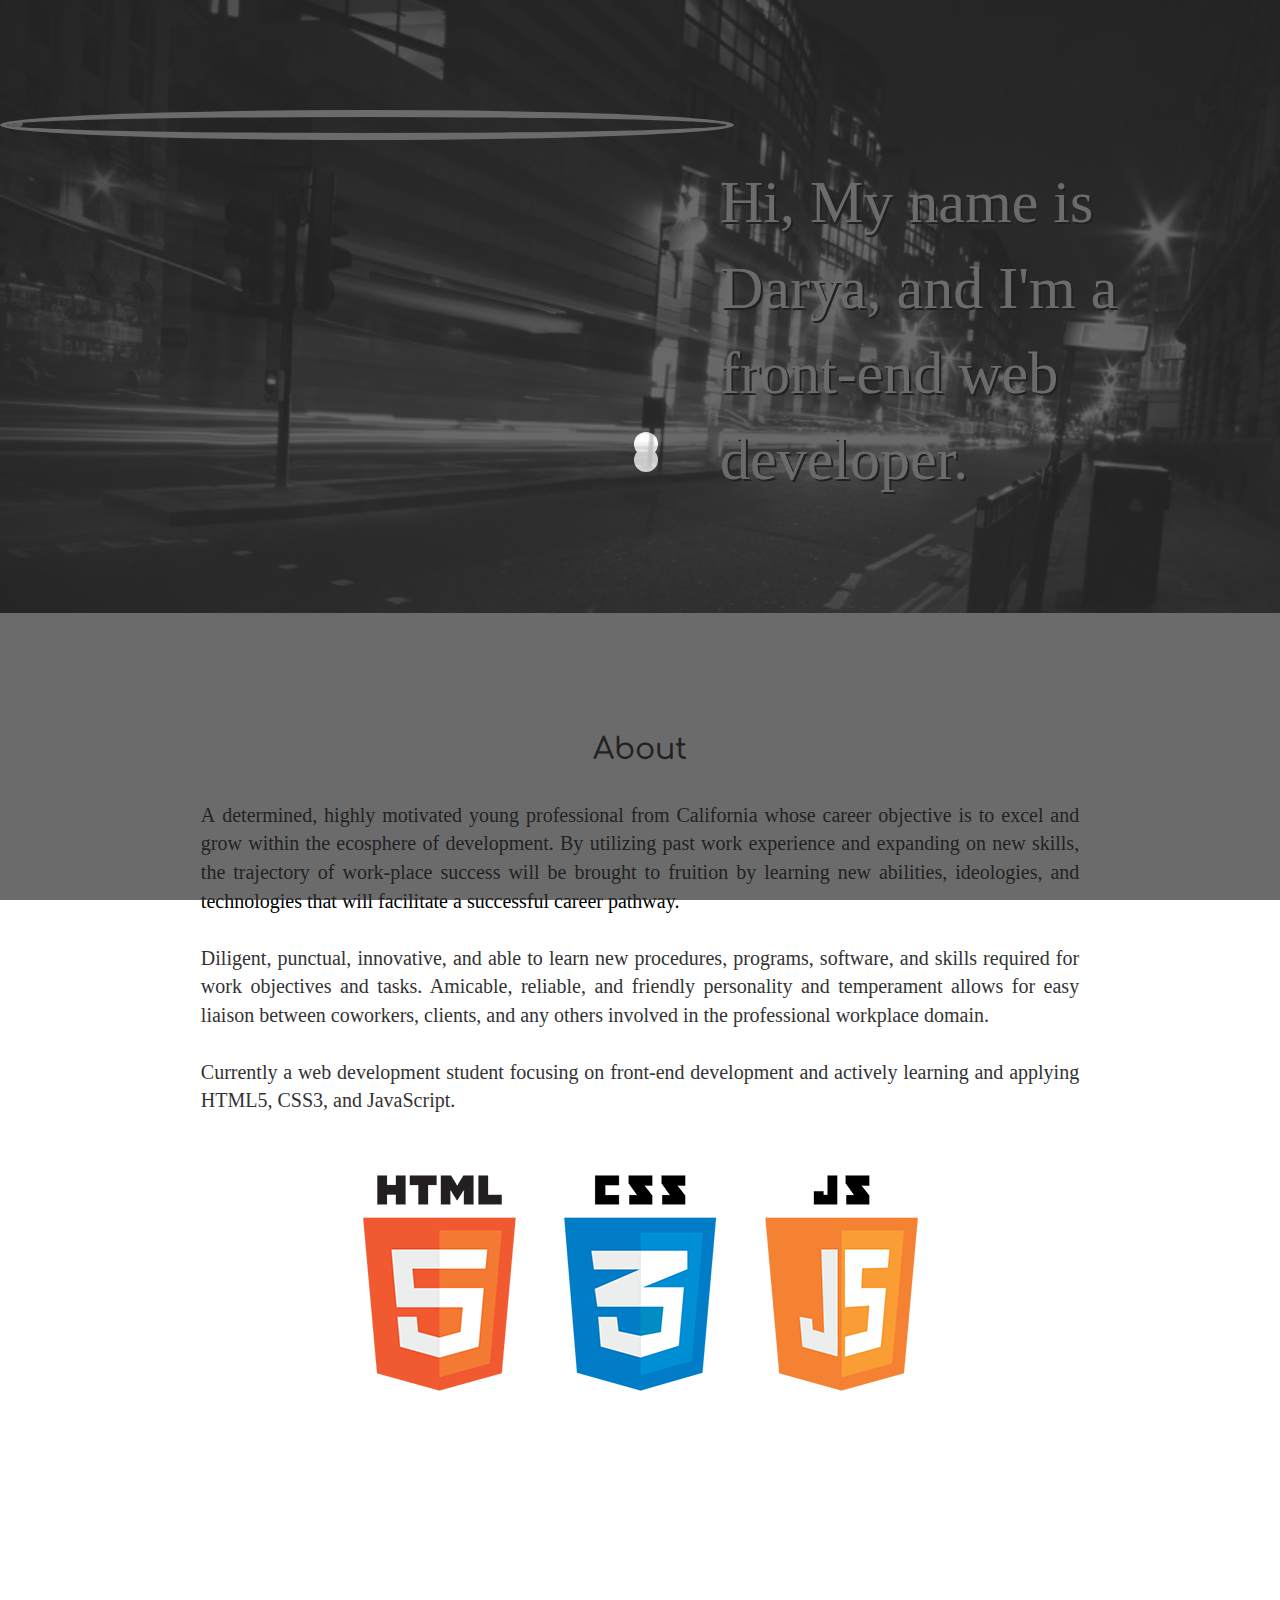
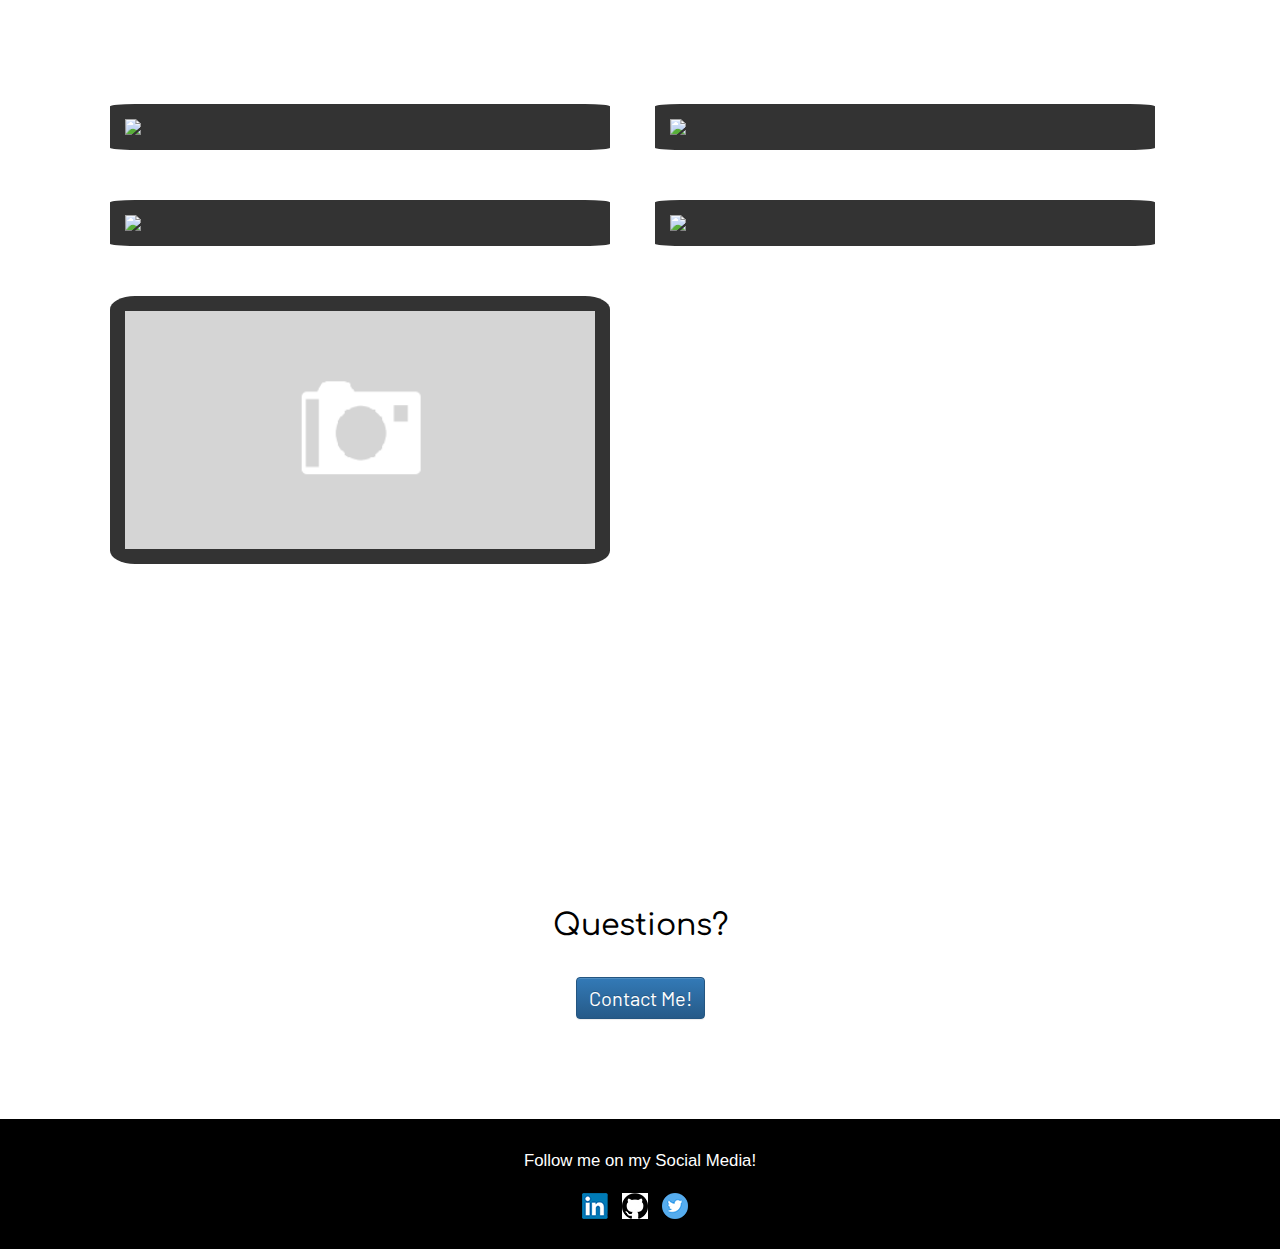
==== commit 25d9feb8: "preloader 8 test" ====
--- a/index.html
+++ b/index.html
@@ -115,7 +115,7 @@
       <div class="row" id="home">
         <div class="col-sm-12 col-md-7">
      
-          <img src="images/Headshot_resize.png" class="img-responsive img imgborder grow">
+          <img src="images/Headshot_resize_web2.jpg" class="img-responsive img imgborder grow">
         </div>
         
       
@@ -524,27 +524,27 @@
   <script src="main.js"></script>
 
   <script>
-// $(document).ready(function() {
-// // Preloader
-
-// preloaderFadeOutTime = 2000;
-// function hidePreloader() {
-// var preloader = $('.spinner-wrapper');
-// preloader.fadeOut(preloaderFadeOutTime);
-// }
-// hidePreloader();
+$(document).ready(function() {
+// Preloader
+
+preloaderFadeOutTime = 2000;
+function hidePreloader() {
+var preloader = $('.spinner-wrapper');
+preloader.fadeOut(preloaderFadeOutTime);
+}
+hidePreloader();
+});
+
+
+// $(function() {  
+//  $(window).on("load",function () {
+//         setTimeout(function(){
+//             $('.spinner-wrapper').fadeOut('slow', function () {
+//             });
+//         },300);
+
+//     }); 
 // });
-
-
-$(function() {  
- $(window).on("load",function () {
-        setTimeout(function(){
-            $('.spinner-wrapper').fadeOut('slow', function () {
-            });
-        },300);
-
-    }); 
-});
 </script>
 
 </body>
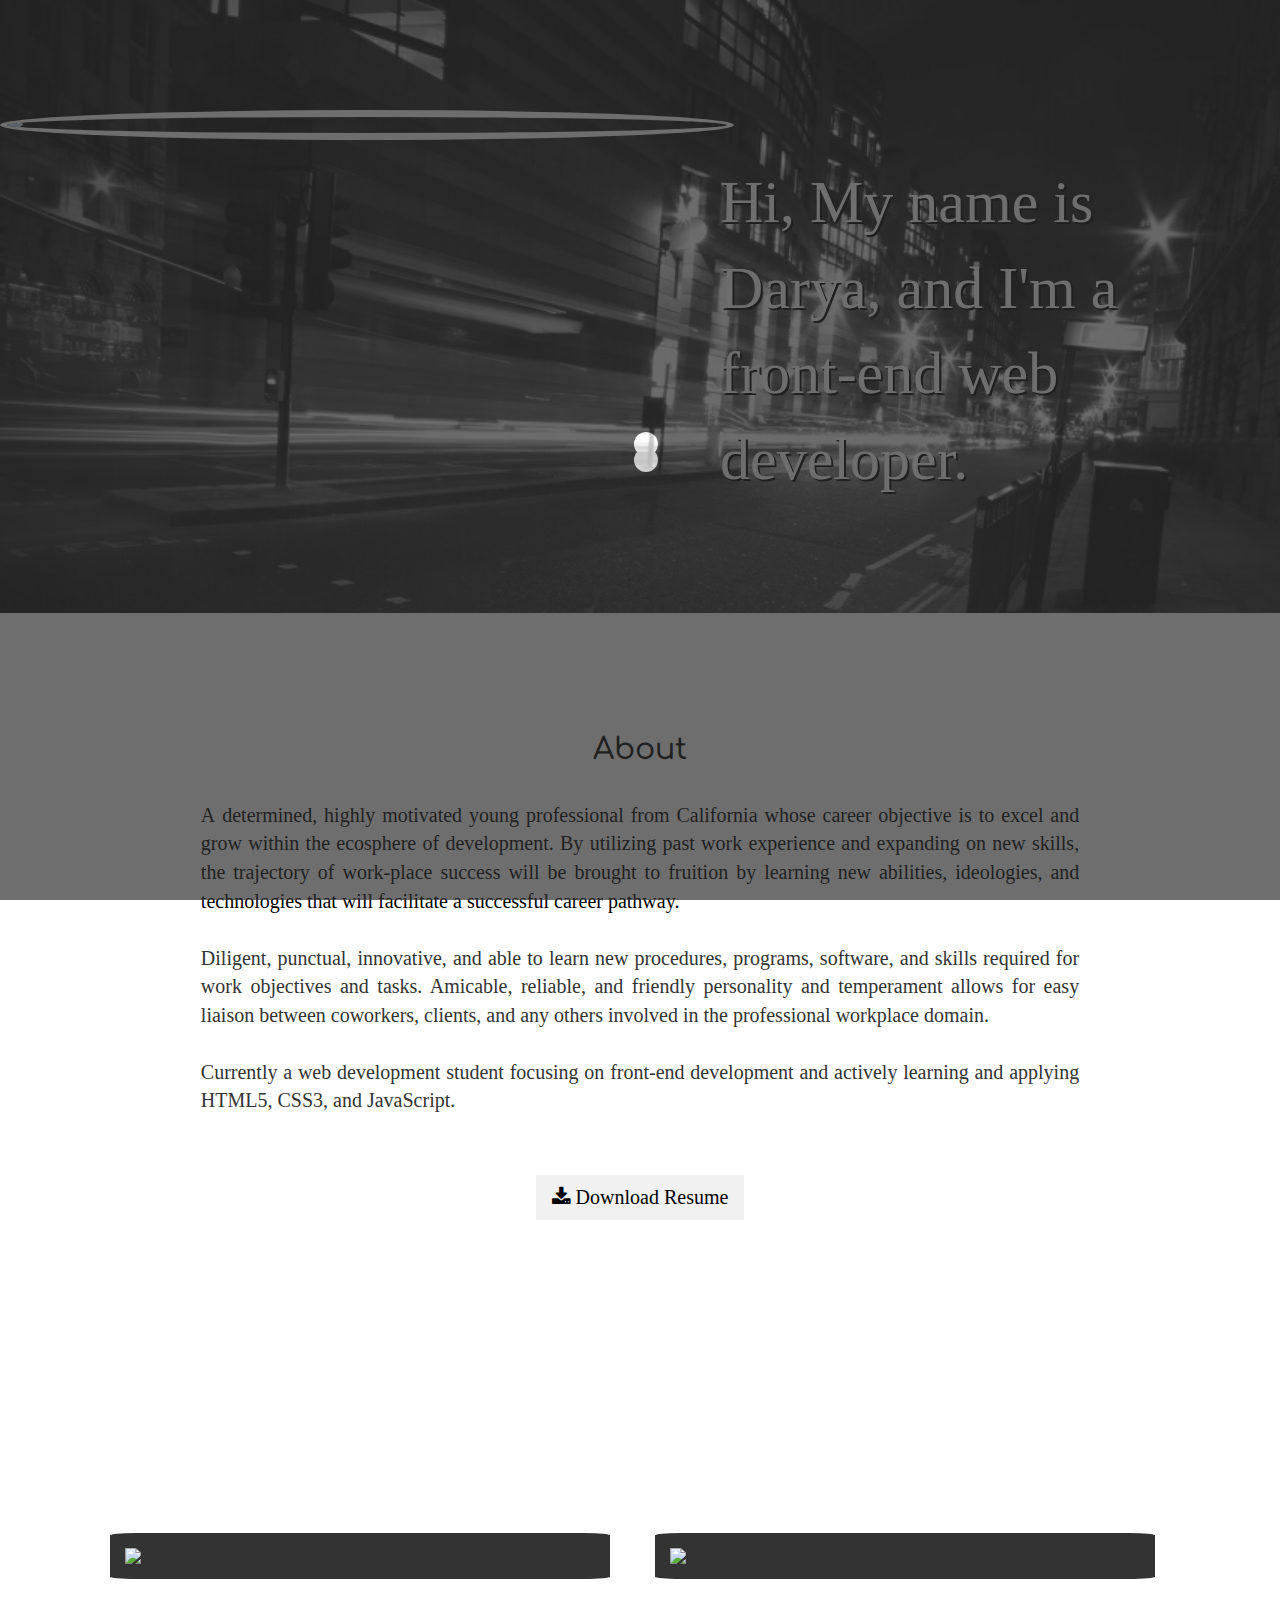
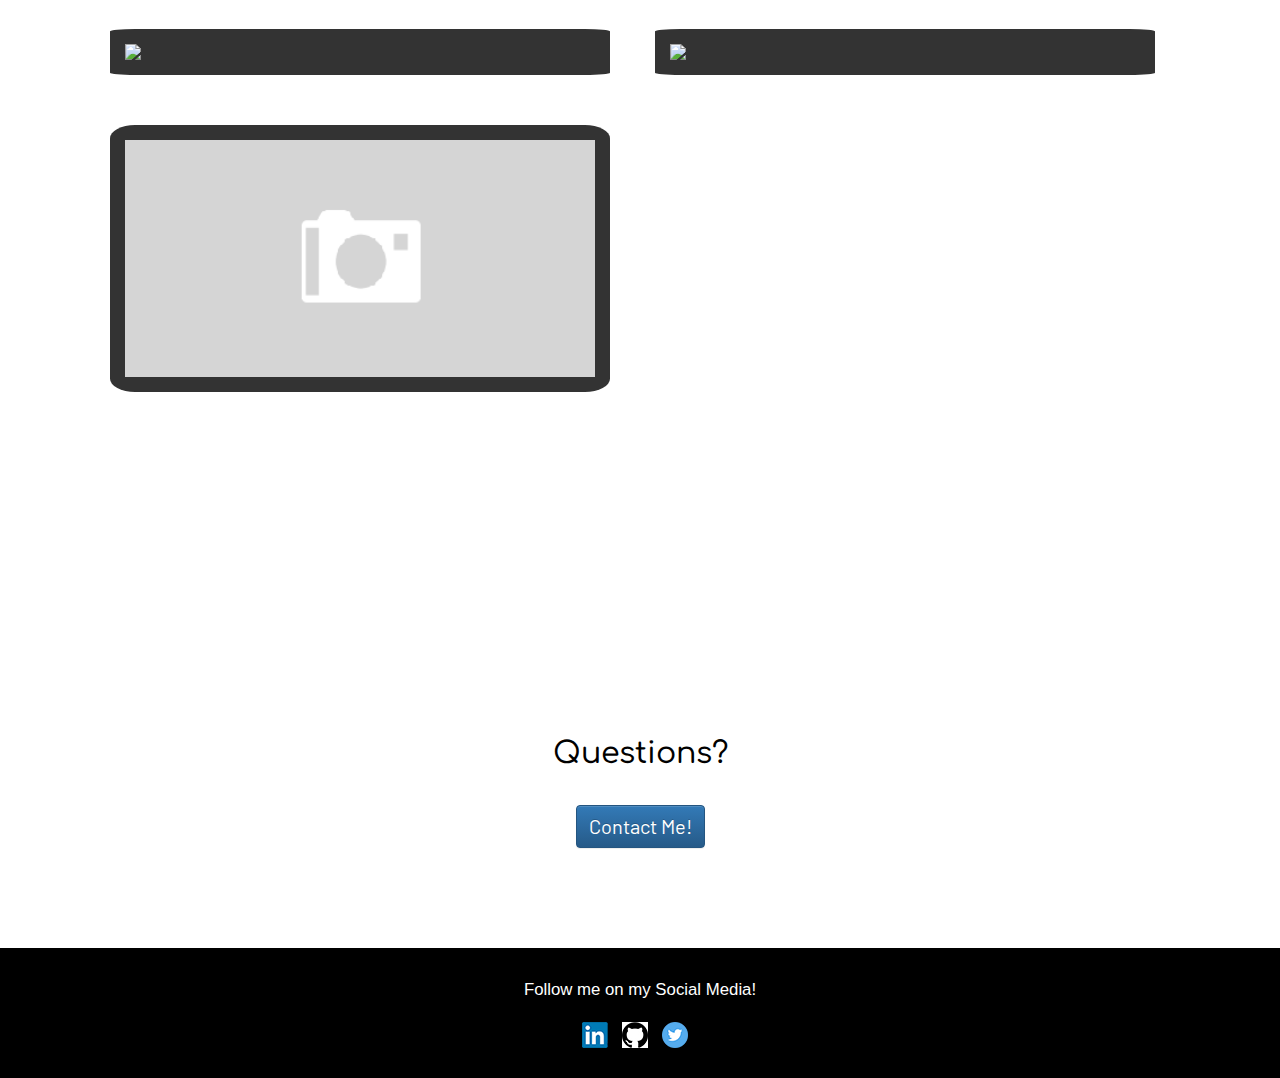
==== commit f33bd3d5: "Adjusted modal overflow and text" ====
--- a/index.html
+++ b/index.html
@@ -14,6 +14,7 @@
     <link rel="stylesheet" href="bootstrap/css/bootstrap.min.css">
   <link rel="stylesheet" href="bootstrap/css/bootstrap-theme.css">
   <script src="https://ajax.googleapis.com/ajax/libs/jquery/3.3.1/jquery.min.js"></script>
+  <link rel="stylesheet" href="https://cdnjs.cloudflare.com/ajax/libs/font-awesome/4.7.0/css/font-awesome.min.css">
   
  <link rel="shortcut icon" href="images/favicon.ico" type="image/x-icon"> 
     <link rel="shortcut icon" href="images/favicon.ico" type="image/x-icon">
@@ -25,6 +26,7 @@
   <link href="https://fonts.googleapis.com/css?family=Nanum+Myeongjo" rel="stylesheet">
   <link href="https://fonts.googleapis.com/css?family=Comfortaa|Crete+Round|Playfair+Display+SC" rel="stylesheet">
   <link rel="stylesheet" href="https://cdnjs.cloudflare.com/ajax/libs/animate.css/3.5.2/animate.min.css">
+  
   <!-- Global site tag (gtag.js) - Google Analytics -->
 <!-- <script async src="https://www.googletagmanager.com/gtag/js?id=UA-119519177-1"></script>
 <script>
@@ -208,7 +210,11 @@
       
         <div class="row">
           <div class="col-sm-12">
-           <img src="images/html5-css-javascript.png" class="animateBounce">
+         <a href="Darya Beigi Resume.pdf" target="_blank" title="Darya Beigi ">
+    <button class="tg-button tg-light-grey tg-padding-large tg-margin-top">
+      <i class="fa fa-download"></i> Download Resume
+    </button>
+    </a>
           </div> 
          </div>
     </div>
@@ -268,23 +274,80 @@
   <!-- Modal 1-->  
   <div class="portfolio-modal modal fade" id="portfolioModal1" tabindex="-1" role="dialog" aria-hidden="true" style="display: none;">
         <div class="modal-content">
-
+          <div class="modal-header">
               <button type="button" class="close" data-dismiss="modal">&times;</button>
-                <div class="lr">
-                    <div class="rl">
+          </div>
+            <div class="modal-body">
+                <div class="row">                   
+                          <a href="https://beigid.github.io/tatianagomez.github.io/" target="_blank">  <img src="images/tatianagomez.JPG" class="img-responsive img-centered" alt="Capstone Project Final"> </a>
+             
+                    <div class="col-lg-6 modal-lowercase">
+                        <h3>Tatiana Gomez Film Reel</h3><br>
+                            <div class="item-details">
+                                <p><strong>Client:</strong><br>
+                                Tatiana Gomez<br><br>
+                                <strong>Role:</strong><br>
+                                Create strong visual display to represent videography work, as well as design elements and skills within client's repertoire of abilities. 
+                            </p></div>
                     </div>
                 </div>
-
-            <div class="container">
+                <div class="row">
+                </div>    
+                <button type="button" class="btn btn-default btn-close" data-dismiss="modal"><i class="fa fa-times"></i> Close</button>
+            </div>
+        </div>
+    </div>
+  
+  
+ <!-- Modal 2 -->  
+  <div class="portfolio-modal modal fade" id="portfolioModal2" tabindex="-1" role="dialog" aria-hidden="true" style="display: none;">
+        <div class="modal-content">
+          <div class="modal-header">
+              <button type="button" class="close" data-dismiss="modal">&times;</button>
+          </div>    
+         
                 <div class="row">
                    
-                        <div class="modal-content">
-                          <a href="https://beigid.github.io/tatianagomez.github.io/" target="_blank">  <img src="images/tatianagomez_resize.JPG" class="img-responsive img-centered" alt="Capstone Project Final"> </a>
+                        <div class="modal-body">
+                         <a href="http://coffeebox.dbeigi.com/" target="_blank">   <img src="images/CoffeeBox.JPG" class="img-responsive img-centered" alt="Capstone Project Final"> </a>
                         </div>
                 
                     <div class="col-lg-6 modal-lowercase">
-                        <h3>A sharp and clean design</h3><br>
-                        <p>Sample Text</p>
+                        <h3>WordPress Website</h3><br>
+                        
+                            <div class="item-details">
+                                <p><strong>Client:</strong><br>
+                                Seattle University<br><br>
+                                <strong>Role:</strong><br>
+                                Utilized Digital Ocean as cloud-based hosting while using a LAMP on Ubuntu 16.04 server to install WordPress. A MySQL database and WordPress user was created and installed with minimal PHP extension to interact with MySQL. A theme was addded, configured, and updated after the server was set-up to demonstrate a coffeeshop style company website.                              
+                            </p></div>
+                    </div>
+                </div>
+                <div class="row">
+                </div>    
+                <button type="button" class="btn btn-default btn-close" data-dismiss="modal"><i class="fa fa-times"></i> Close</button>
+            </div>
+        </div>
+    </div> 
+  
+  
+<!-- Modal 3 -->  
+  <div class="portfolio-modal modal fade" id="portfolioModal3" tabindex="-1" role="dialog" aria-hidden="true" style="display: none;">
+        <div class="modal-content">
+          <div class="modal-header">
+              <button type="button" class="close" data-dismiss="modal">&times;</button>
+           </div>
+
+          
+                <div class="row">
+                   
+                        <div class="modal-body">
+                          <a href="https://beigid.github.io/API-Superstore/" target="_blank">  <img src="images/API_Superstore_resize.JPG" class="img-responsive img-centered" alt="Capstone Project Final"> </a>
+                        </div>
+                
+                    <div class="col-lg-6 modal-lowercase">
+                        <h3>API SuperStore</h3><br>
+                        
                             <div class="item-details">
                                 <p><strong>Client:</strong><br>
                                 Seattle University<br><br>
@@ -300,29 +363,25 @@
                 <button type="button" class="btn btn-default btn-close" data-dismiss="modal"><i class="fa fa-times"></i> Close</button>
             </div>
         </div>
-    </div>
-  
-  
- <!-- Modal 2 -->  
-  <div class="portfolio-modal modal fade" id="portfolioModal2" tabindex="-1" role="dialog" aria-hidden="true" style="display: none;">
+    </div>  
+  
+  
+<!-- Modal 4 -->  
+  <div class="portfolio-modal modal fade" id="portfolioModal4" tabindex="-1" role="dialog" aria-hidden="true" style="display: none;">
         <div class="modal-content">
-
+          <div class="modal-header">
               <button type="button" class="close" data-dismiss="modal">&times;</button>
-                <div class="lr">
-                    <div class="rl">
-                    </div>
-                </div>
-
-            <div class="container">
+          </div>
+           
                 <div class="row">
                    
-                        <div class="modal-content">
-                         <a href="http://coffeebox.dbeigi.com/" target="_blank">   <img src="images/CoffeeBox_resize.JPG" class="img-responsive img-centered" alt="Capstone Project Final"> </a>
+                        <div class="modal-body">
+                           <a href="https://beigid.github.io/wag-walkers/" target="_blank"> <img src="images/Wag_walkers_resize.JPG" class="img-responsive img-centered" alt="Wag Walkers Website"> </a>
                         </div>
                 
                     <div class="col-lg-6 modal-lowercase">
-                        <h3>A sharp and clean design</h3><br>
-                        <p>Sample Text</p>
+                        <h3>Bootstrap Client Page</h3><br>
+                       
                             <div class="item-details">
                                 <p><strong>Client:</strong><br>
                                 Seattle University<br><br>
@@ -338,82 +397,6 @@
                 <button type="button" class="btn btn-default btn-close" data-dismiss="modal"><i class="fa fa-times"></i> Close</button>
             </div>
         </div>
-    </div> 
-  
-  
-<!-- Modal 3 -->  
-  <div class="portfolio-modal modal fade" id="portfolioModal3" tabindex="-1" role="dialog" aria-hidden="true" style="display: none;">
-        <div class="modal-content">
-
-              <button type="button" class="close" data-dismiss="modal">&times;</button>
-                <div class="lr">
-                    <div class="rl">
-                    </div>
-                </div>
-
-            <div class="container">
-                <div class="row">
-                   
-                        <div class="modal-content">
-                          <a href="https://beigid.github.io/API-Superstore/" target="_blank">  <img src="images/API_Superstore_resize.JPG" class="img-responsive img-centered" alt="Capstone Project Final"> </a>
-                        </div>
-                
-                    <div class="col-lg-6 modal-lowercase">
-                        <h3>A sharp and clean design</h3><br>
-                        <p>Sample Text</p>
-                            <div class="item-details">
-                                <p><strong>Client:</strong><br>
-                                Seattle University<br><br>
-                                <strong>Role:</strong><br>
-                                Branding<br>
-                                Visual Design<br>
-                                Marketing    
-                            </p></div>
-                    </div>
-                </div>
-                <div class="row">
-                </div>    
-                <button type="button" class="btn btn-default btn-close" data-dismiss="modal"><i class="fa fa-times"></i> Close</button>
-            </div>
-        </div>
-    </div>  
-  
-  
-<!-- Modal 4 -->  
-  <div class="portfolio-modal modal fade" id="portfolioModal4" tabindex="-1" role="dialog" aria-hidden="true" style="display: none;">
-        <div class="modal-content">
-
-              <button type="button" class="close" data-dismiss="modal">&times;</button>
-                <div class="lr">
-                    <div class="rl">
-                    </div>
-                </div>
-
-            <div class="container">
-                <div class="row">
-                   
-                        <div class="modal-content">
-                           <a href="https://beigid.github.io/wag-walkers/" target="_blank"> <img src="images/Wag_walkers_resize.JPG" class="img-responsive img-centered" alt="Capstone Project Final"> </a>
-                        </div>
-                
-                    <div class="col-lg-6 modal-lowercase">
-                        <h3>A sharp and clean design</h3><br>
-                        <p>Sample Text</p>
-                            <div class="item-details">
-                                <p><strong>Client:</strong><br>
-                                Seattle University<br><br>
-                                <strong>Role:</strong><br>
-                                Branding<br>
-                                Visual Design<br>
-                                Marketing    
-                            </p></div>
-                    </div>
-                </div>
-                <div class="row">
-                </div>    
-                <button type="button" class="btn btn-default btn-close" data-dismiss="modal"><i class="fa fa-times"></i> Close</button>
-            </div>
-        </div>
     </div>
   
   
@@ -422,17 +405,14 @@
 <!-- Modal 5 -->  
   <div class="portfolio-modal modal fade" id="portfolioModal5" tabindex="-1" role="dialog" aria-hidden="true" style="display: none;">
         <div class="modal-content">
-
+          <div class="modal-header">
               <button type="button" class="close" data-dismiss="modal">&times;</button>
-                <div class="lr">
-                    <div class="rl">
-                    </div>
-                </div>
-
-            <div class="container">
+          </div>
+
+            
                 <div class="row">
                    
-                        <div class="modal-content">
+                        <div class="modal-body">
                             <img src="images/placeholder.png" class="img-responsive img-centered" alt="Capstone Project Final">
                         </div>
                 
--- a/styles.css
+++ b/styles.css
@@ -242,7 +242,7 @@
 }
 
 #firstsection {
-  background-image: url("images/urban-city2.jpg");
+  background-image: url("images/urban-city4.jpg");
    font-family: "Gentium Basic";
   background-size: cover;
   background-attachment: fixed;
@@ -288,7 +288,38 @@
 }
 
 
-
+.tg-button {
+    border: none;
+    display: inline-block;
+    padding: 8px 16px;
+    vertical-align: middle;
+    overflow: hidden;
+    text-decoration: none;
+    color: inherit;
+    background-color: inherit;
+    text-align: center;
+    cursor: pointer;
+    white-space: nowrap;
+}
+
+tg-margin-top {
+    margin-top: 16px!important;
+}
+
+.tg-light-grey, .tg-hover-light-grey:hover, .tg-light-gray, .tg-hover-light-gray:hover {
+    color: #000!important;
+    background-color: #f1f1f1!important;
+}
+
+.tg-button:hover {
+    color: #000!important;
+    background-color: #ccc!important;
+}
+
+#secondsection button {
+  display:block;
+  margin: 0 auto;
+}
 
 /*
       Portfolio   */
@@ -413,6 +444,10 @@
     width: 80%;
 }
 
+.modal button {
+  margin-top:20px;
+}
+
 /* The Close Button */
 /* .close {
     color: #aaaaaa;
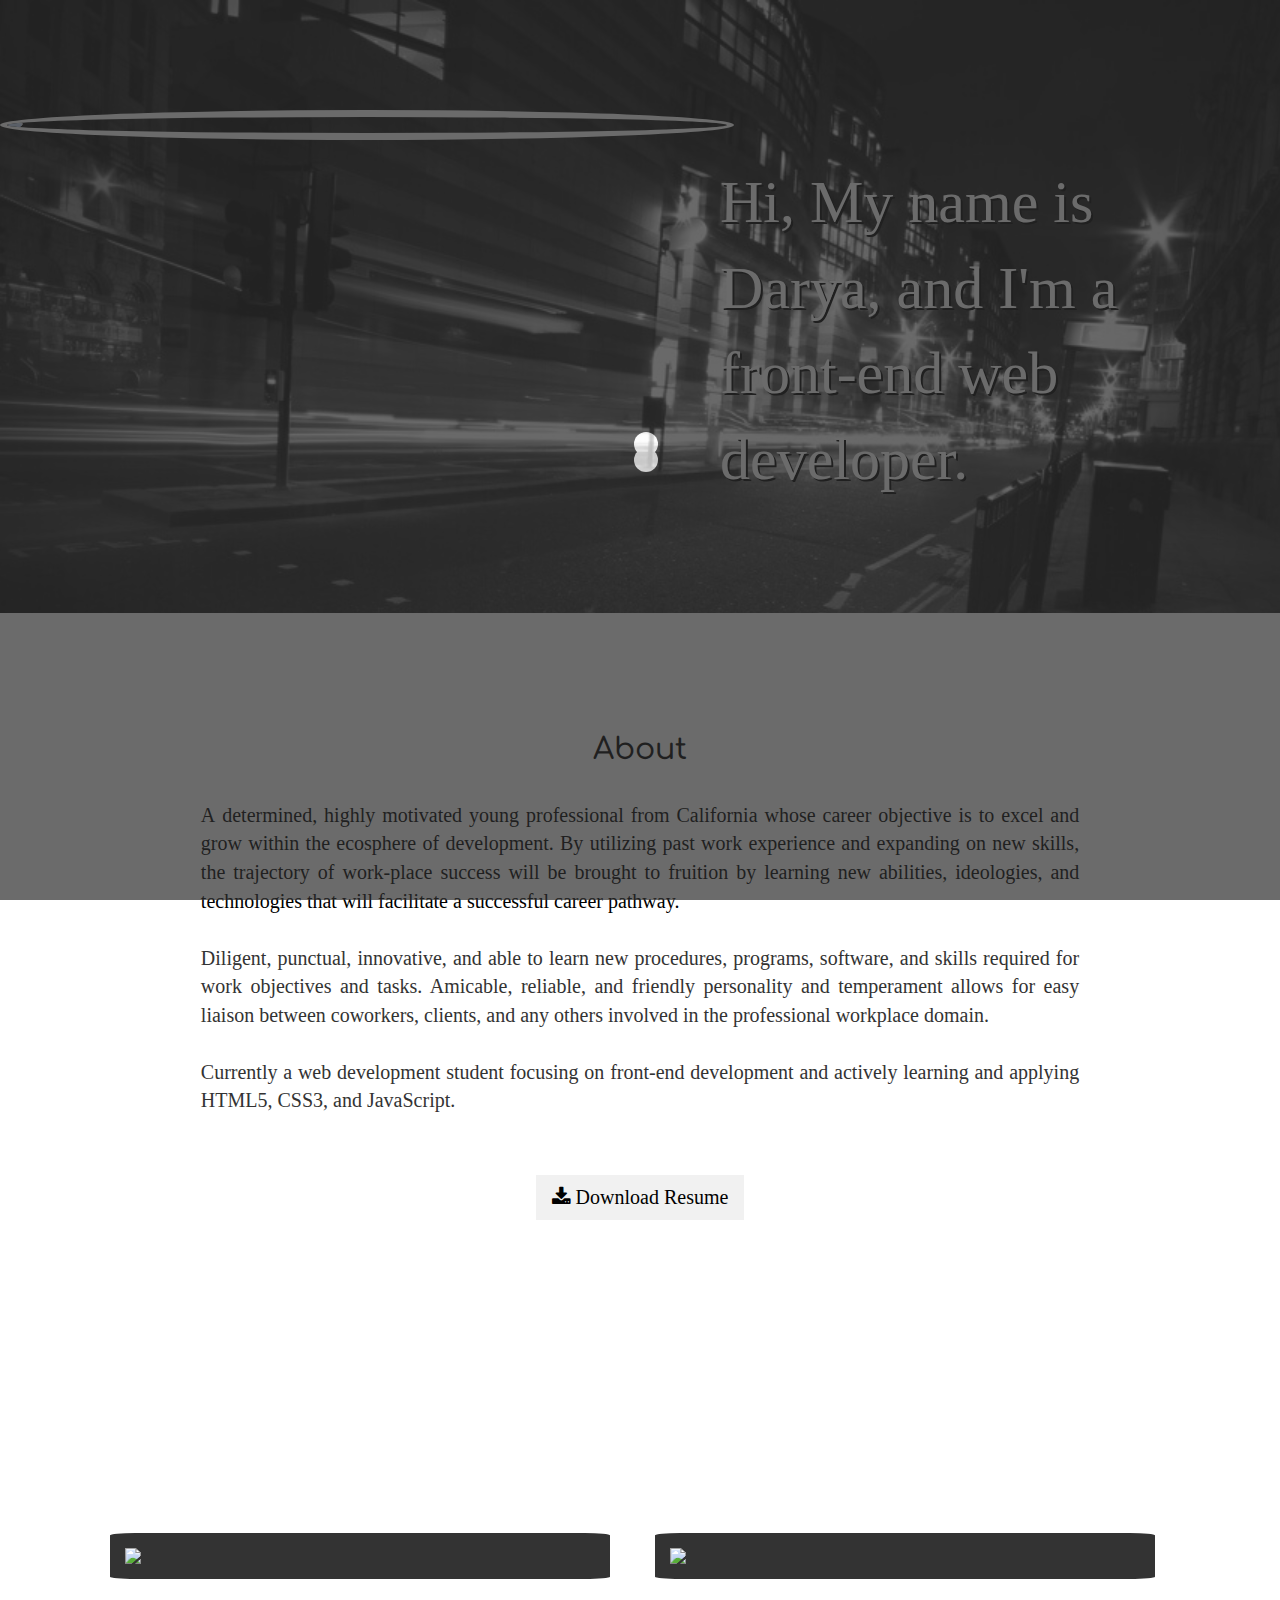
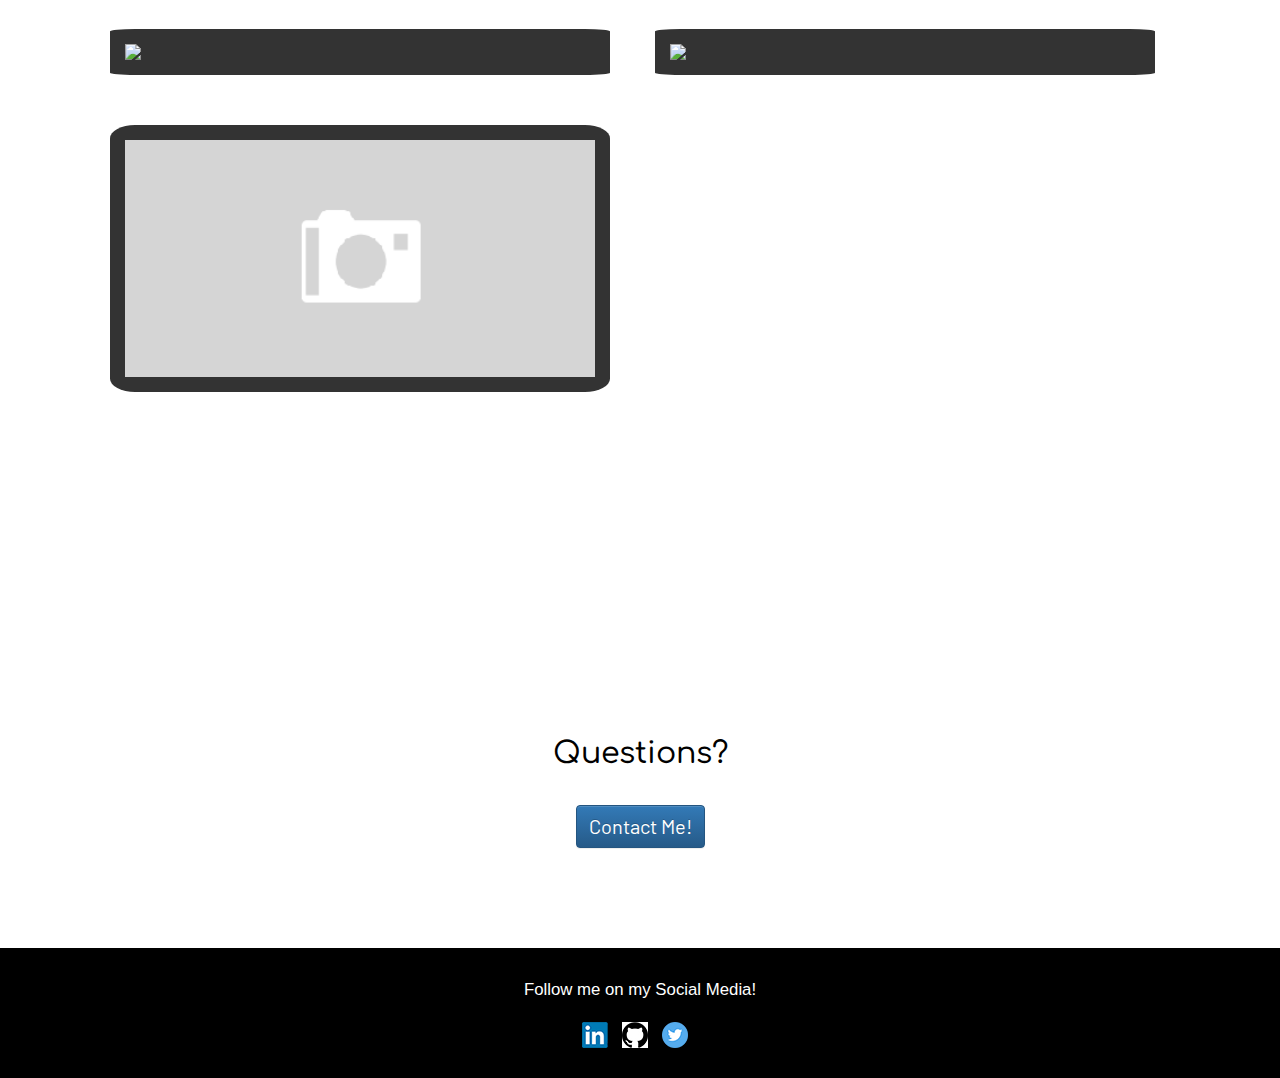
==== commit ccbdba08: "changes" ====
--- a/index.html
+++ b/index.html
@@ -43,7 +43,7 @@
 j=d.createElement(s),dl=l!='dataLayer'?'&l='+l:'';j.async=true;j.src=
 'https://www.googletagmanager.com/gtm.js?id='+i+dl;f.parentNode.insertBefore(j,f);
 })(window,document,'script','dataLayer','GTM-M66KF24');</script>
-<!-- End Google Tag Manager --> 
+<!-- End Google Tag Manager -->
  
 
   
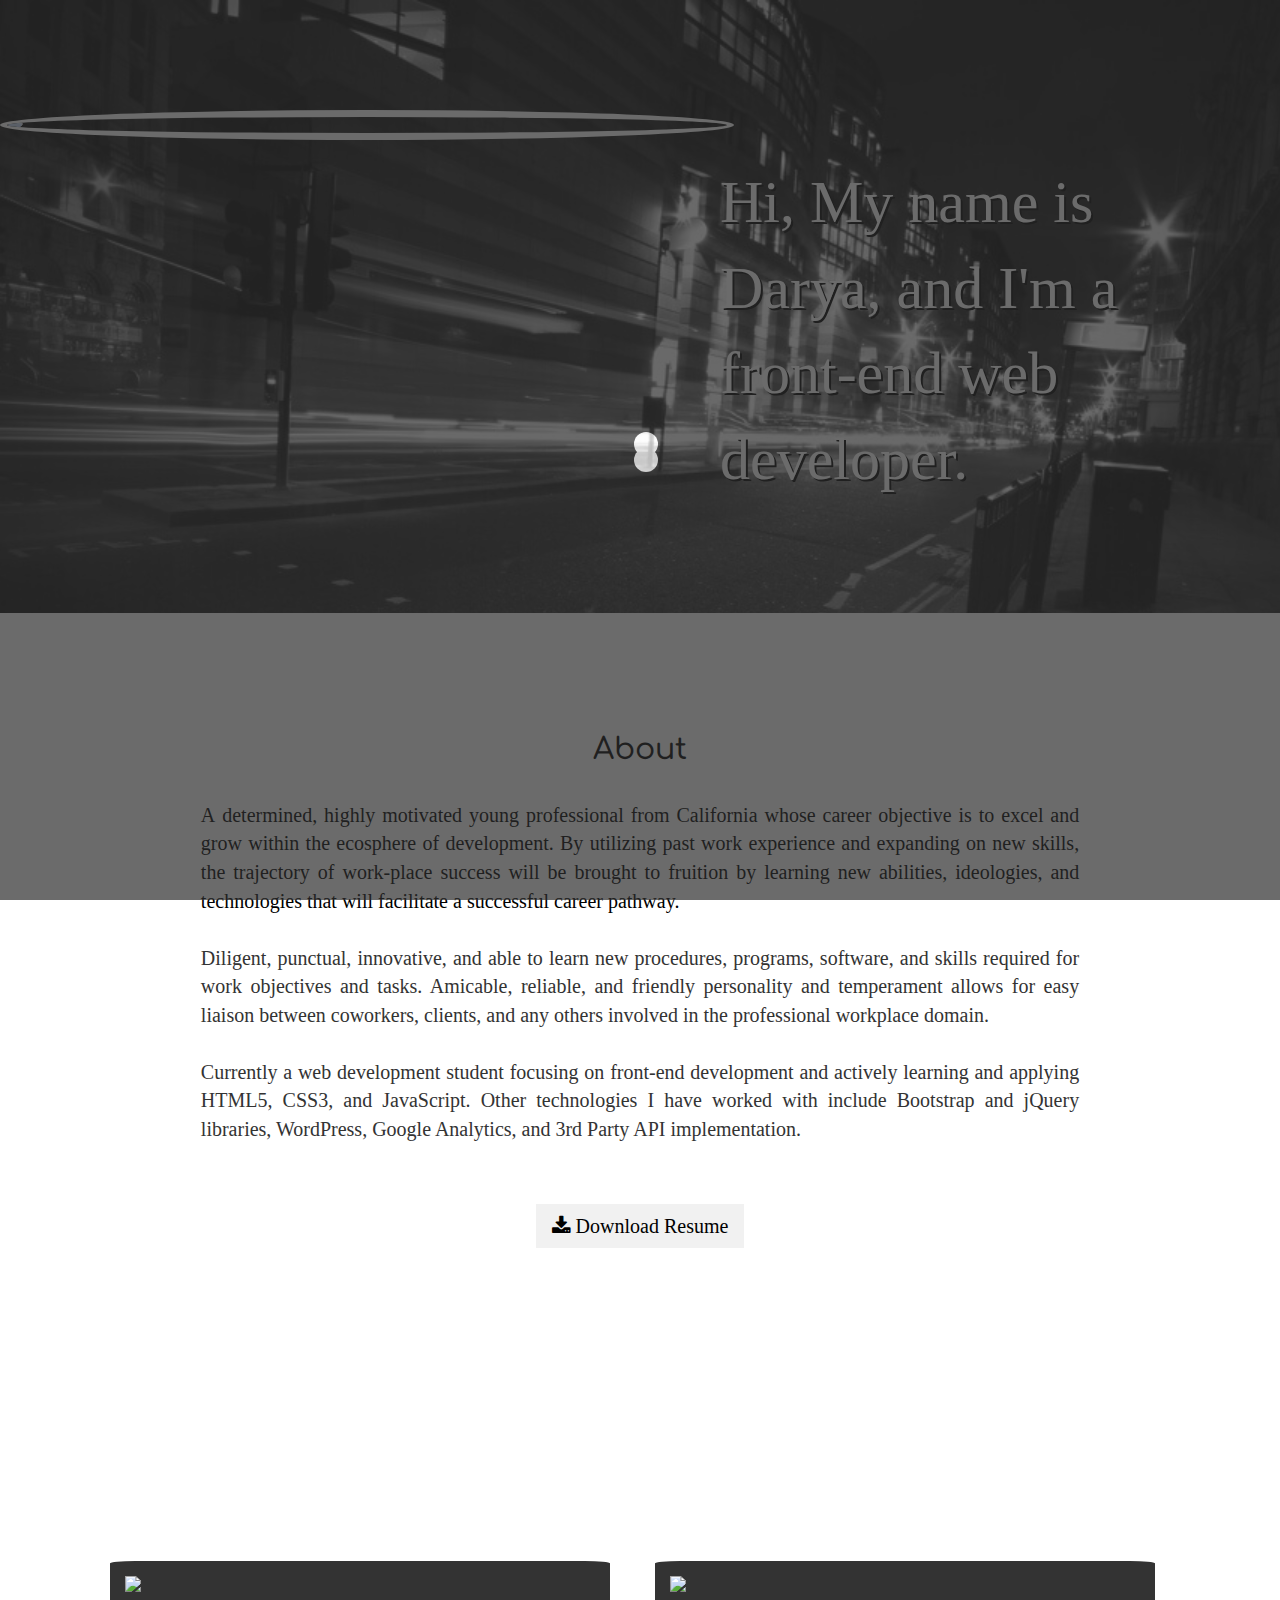
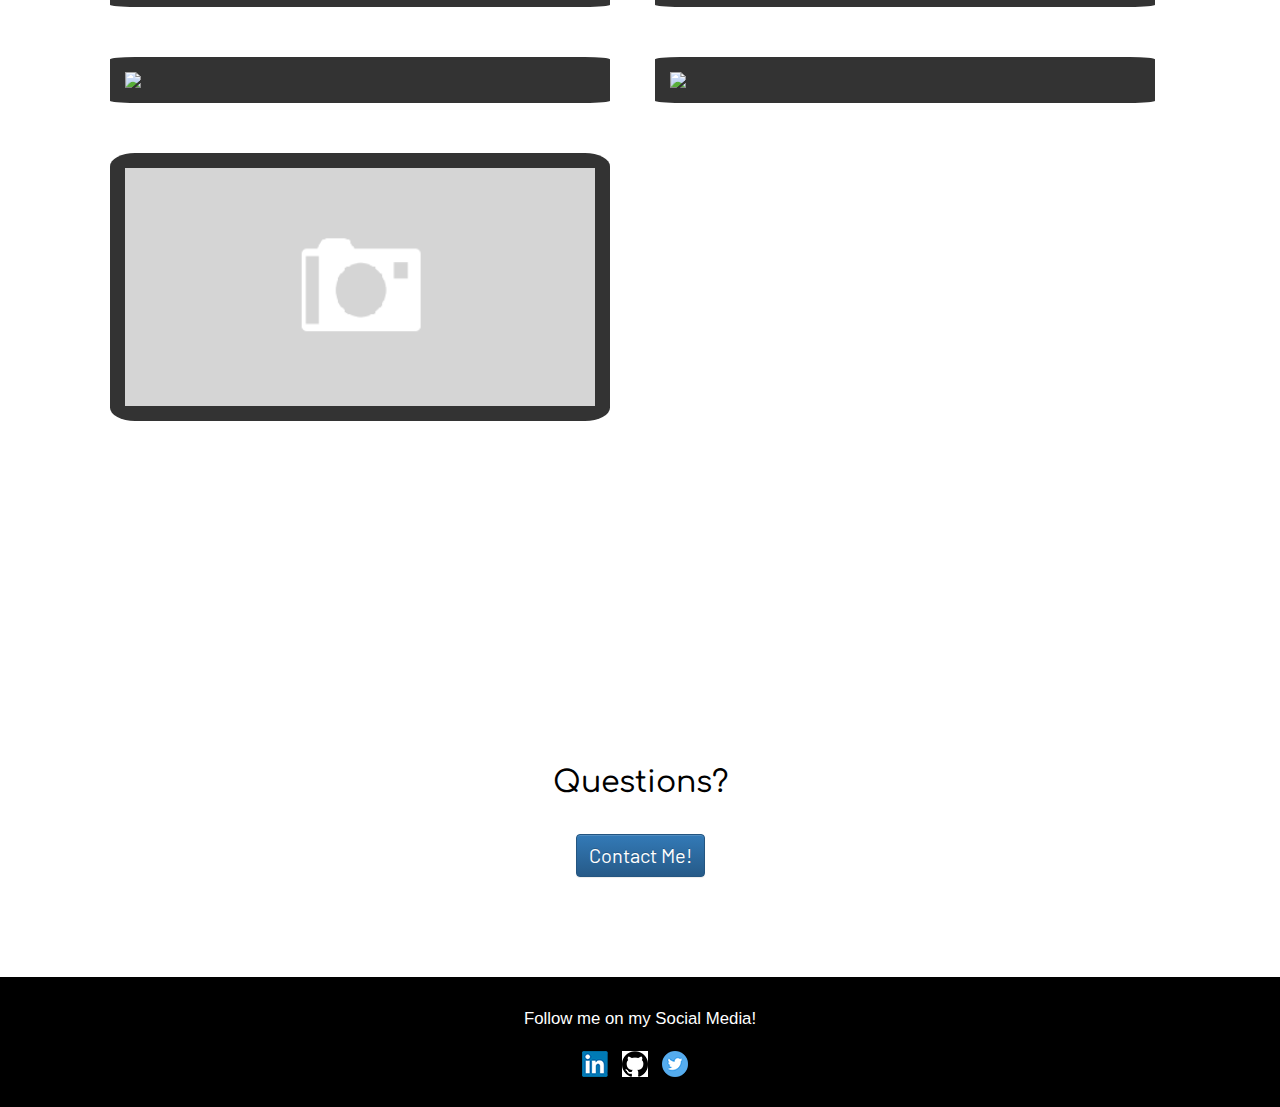
==== commit 5d3341b7: "adjusted personal statement" ====
--- a/index.html
+++ b/index.html
@@ -202,7 +202,7 @@
 temperament allows for easy liaison between coworkers, clients, and any others involved in the
 professional workplace domain.
 <br><br>Currently a web development student focusing on front-end development and actively learning
-and applying HTML5, CSS3, and JavaScript.
+and applying HTML5, CSS3, and JavaScript. Other technologies I have worked with include Bootstrap and jQuery libraries, WordPress, Google Analytics, and 3rd Party API implementation.
             </p>
           </div>
         </div>
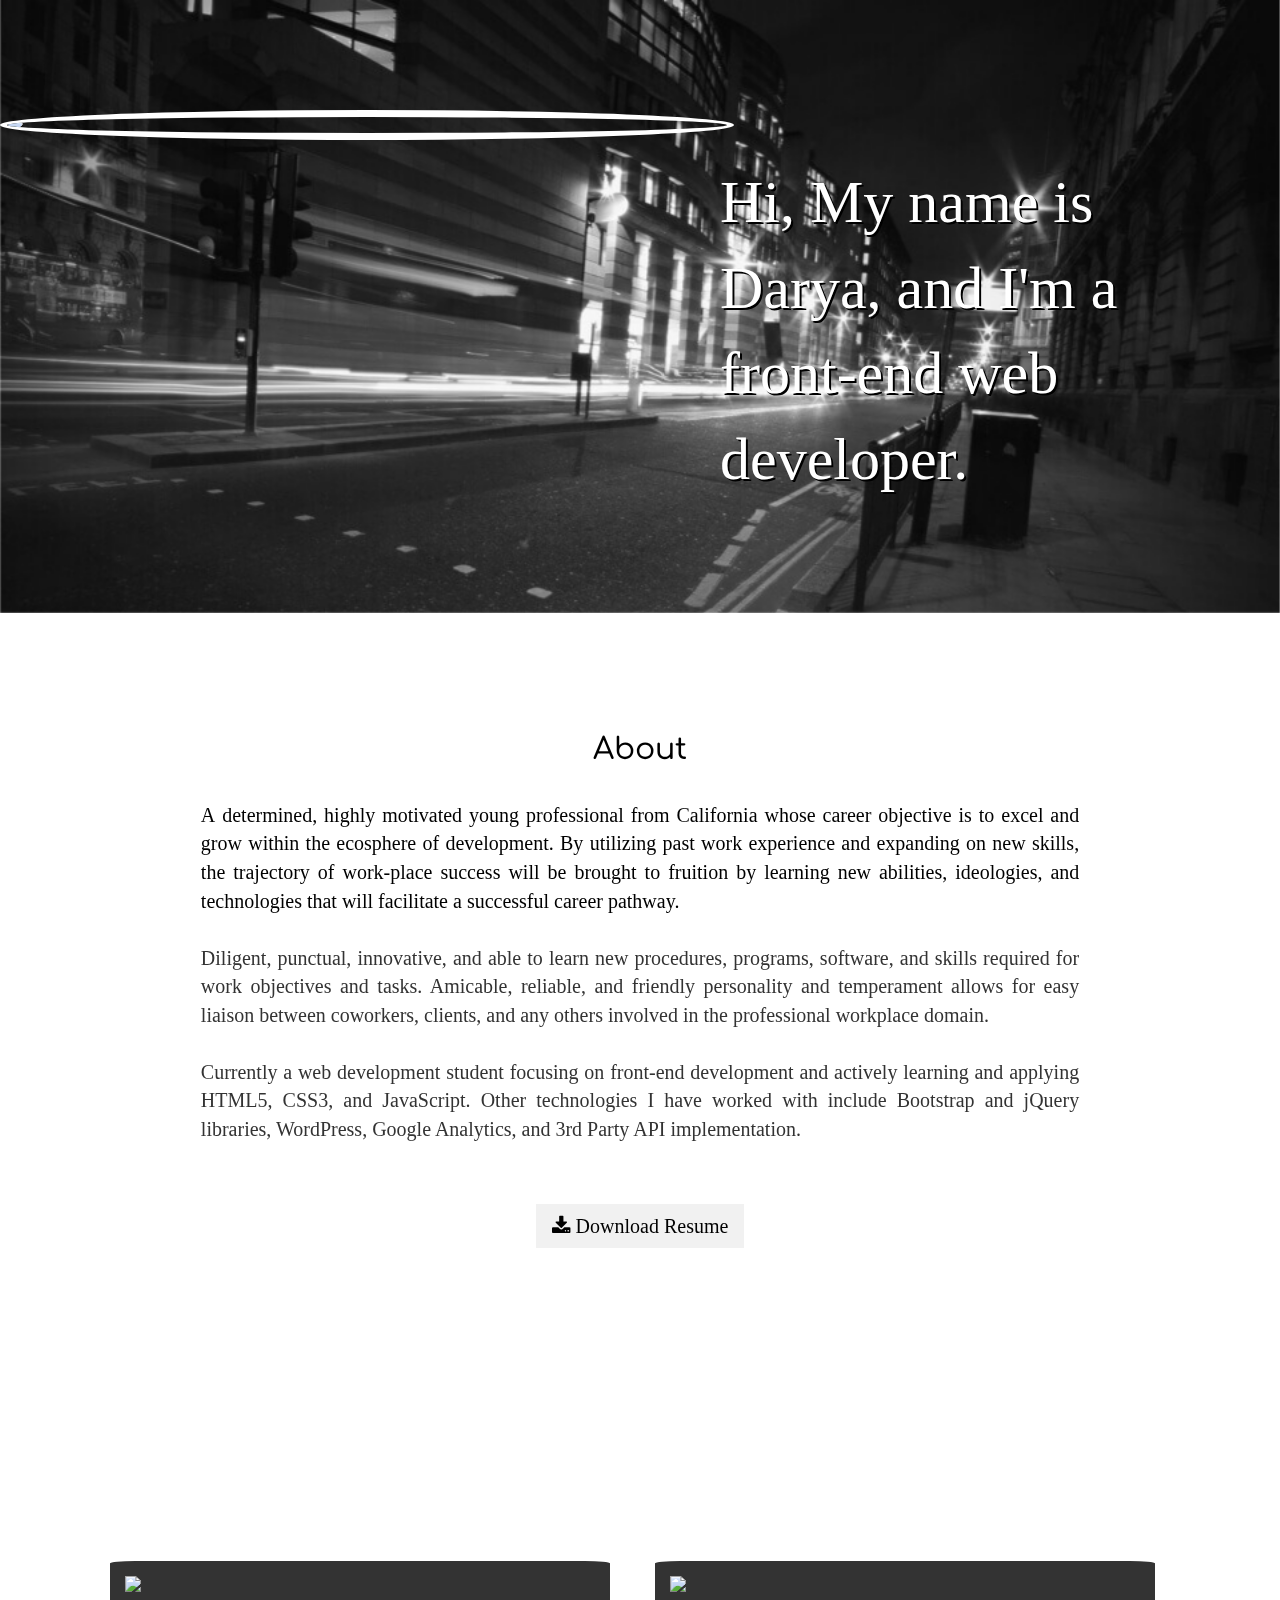
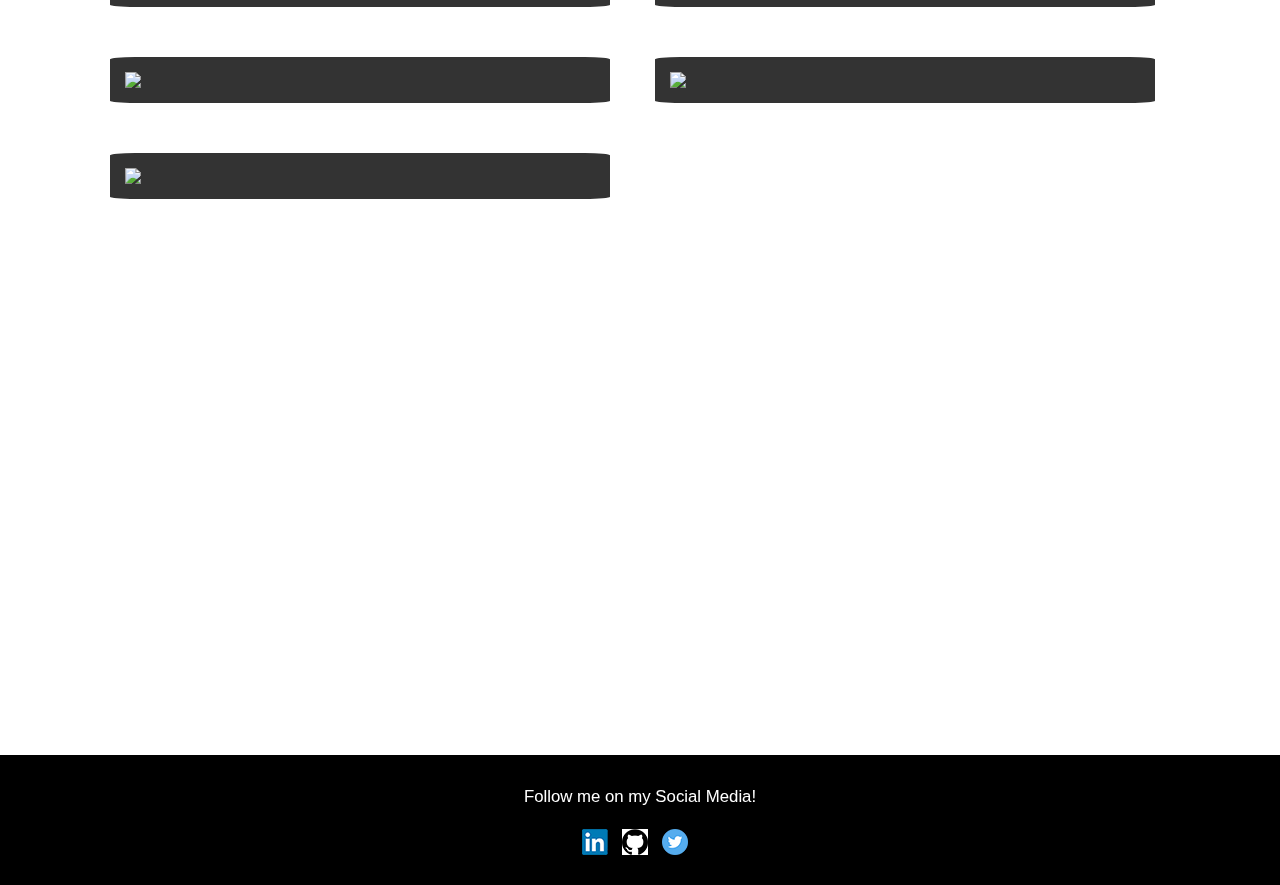
==== commit dd7d1f2c: "Adjusted animation and removed preloader" ====
--- a/index.html
+++ b/index.html
@@ -26,6 +26,8 @@
   <link href="https://fonts.googleapis.com/css?family=Nanum+Myeongjo" rel="stylesheet">
   <link href="https://fonts.googleapis.com/css?family=Comfortaa|Crete+Round|Playfair+Display+SC" rel="stylesheet">
   <link rel="stylesheet" href="https://cdnjs.cloudflare.com/ajax/libs/animate.css/3.5.2/animate.min.css">
+  <link href="https://unpkg.com/aos@2.3.1/dist/aos.css" rel="stylesheet">
+    <script src="https://unpkg.com/aos@2.3.1/dist/aos.js"></script>
   
   <!-- Global site tag (gtag.js) - Google Analytics -->
 <!-- <script async src="https://www.googletagmanager.com/gtag/js?id=UA-119519177-1"></script>
@@ -50,16 +52,19 @@
 </head>
 
 <body data-spy="scroll" data-target=".navbar">
+  <script>
+  AOS.init();
+</script>
 
   <!-- Preloading Spinner-->
 
   <!--CSS Spinner-->
-<div class="spinner-wrapper">
+<!-- <div class="spinner-wrapper">
   <div class="spinner">
     <div class="dot1"></div>
   <div class="dot2"></div>
   </div>
-  </div>
+  </div> -->
 
 
 <!-- Google Tag Manager (noscript) -->
@@ -112,27 +117,33 @@
 
 
 <!--        Intro           -->
+  <div data-aos="fade-down">
   <section id="firstsection">
     <div class="container-fluid">
       <div class="row" id="home">
         <div class="col-sm-12 col-md-7">
-     
+     <div data-aos="fade-right">
           <img src="images/Headshot_resize_web2.jpg" class="img-responsive img imgborder grow">
         </div>
+        </div>
         
       
         
-        
+        <div data-aos="fade-left">
         <div class="col-xs-12 col-sm-12 col-md-5 col-lg-5 col-lg-pull-1 sectioninformation">
           Hi, My name is Darya, and I'm a front-end web developer.
         </div>
+        </div>
 
       </div>
     </div>
   </section>
+  </div>
 
   
   <!--        About           -->
+  
+<div data-aos="zoom-in">
   <section id="secondsection">
     <div class="container">
       <div class="row" id="about">
@@ -219,6 +230,7 @@
          </div>
     </div>
   </section>
+  </div>
 
   
   <!--        Portfolio           -->
@@ -257,7 +269,7 @@
         <div class="row">   
            <div class="col-sm-12 col-md-6">
              <a href="#portfolioModal5" data-toggle="modal">
-               <img src="images/placeholder.png" class="portfolio-item miniShrink">
+               <img src="images/Nasa-API.png" class="portfolio-item miniShrink">
              </a>
                </div>
 
@@ -279,7 +291,7 @@
           </div>
             <div class="modal-body">
                 <div class="row">                   
-                          <a href="https://beigid.github.io/tatianagomez.github.io/" target="_blank">  <img src="images/tatianagomez.JPG" class="img-responsive img-centered" alt="Capstone Project Final"> </a>
+                          <a href="http://www.gomezedits.com/" target="_blank">  <img src="images/tatianagomez.JPG" class="img-responsive img-centered" alt="Capstone Project Final"> </a>
              
                     <div class="col-lg-6 modal-lowercase">
                         <h3>Tatiana Gomez Film Reel</h3><br>
@@ -413,19 +425,17 @@
                 <div class="row">
                    
                         <div class="modal-body">
-                            <img src="images/placeholder.png" class="img-responsive img-centered" alt="Capstone Project Final">
-                        </div>
+                           <a href="http://www.dbeigi.com/webapp-final/#/" alt="NASA API webapp"> <img src="images/Nasa-API.png" class="img-responsive img-centered" alt="Capstone Project Final">
+                             </div> </a>
                 
                     <div class="col-lg-6 modal-lowercase">
-                        <h3>A sharp and clean design</h3><br>
+                        <h3>A Nasa API Vue.js Project</h3><br>
                         <p>Sample Text</p>
                             <div class="item-details">
                                 <p><strong>Client:</strong><br>
                                 Seattle University<br><br>
                                 <strong>Role:</strong><br>
-                                Branding<br>
-                                Visual Design<br>
-                                Marketing    
+                                Created a single-page webapp using Vue.js framework, Nose.jS and a 3rd aprty API pull fromt he NASA Api website. A webite made to pull and display images based on the search query from the NASA database.  
                             </p></div>
                     </div>
                 </div>
@@ -441,7 +451,8 @@
   
   
 <!--        Contact           -->
-  <section id="fourthsection">
+  <div data-aos="flip-left">
+    <section id="fourthsection">
     <div class="container contactcontainer" id="contactsection">
      
       <div class="row">
@@ -480,6 +491,7 @@
       
     </div>
   </section>
+</div>
 
    <footer>
          <div class="row">
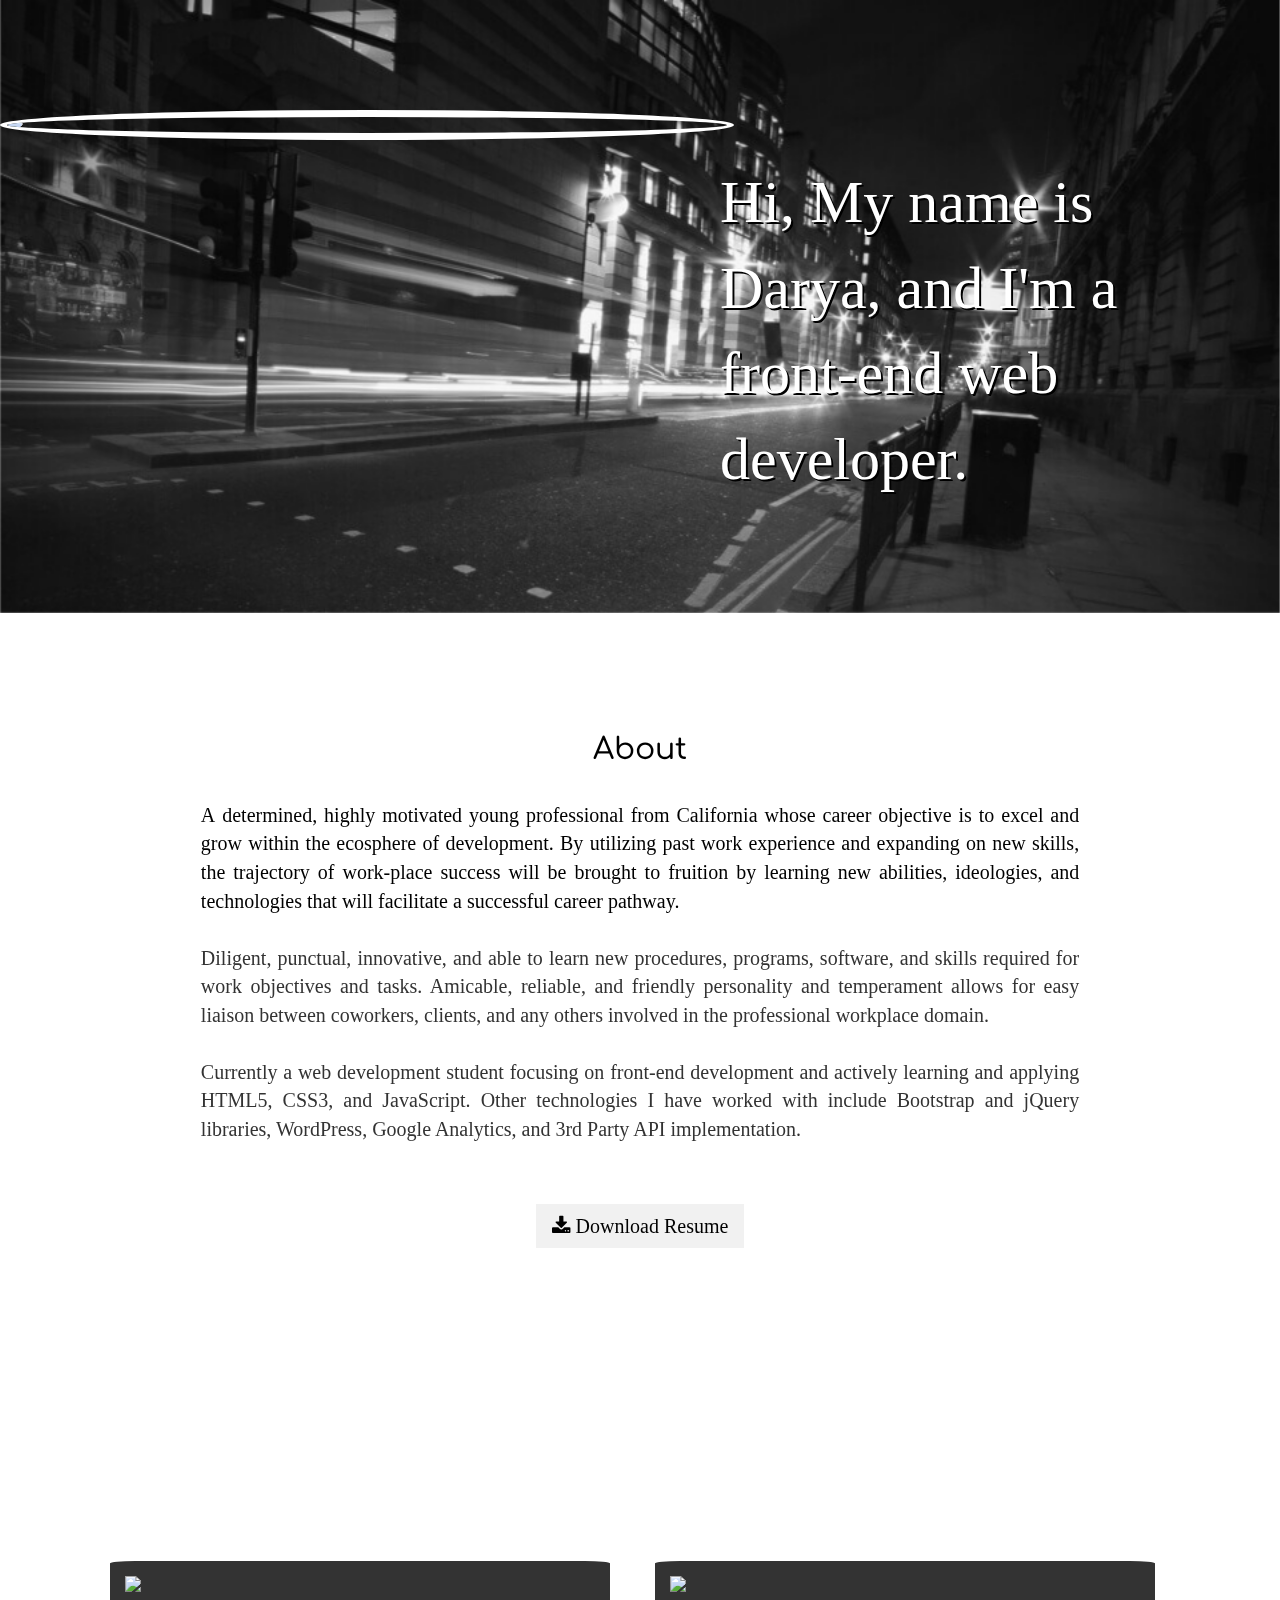
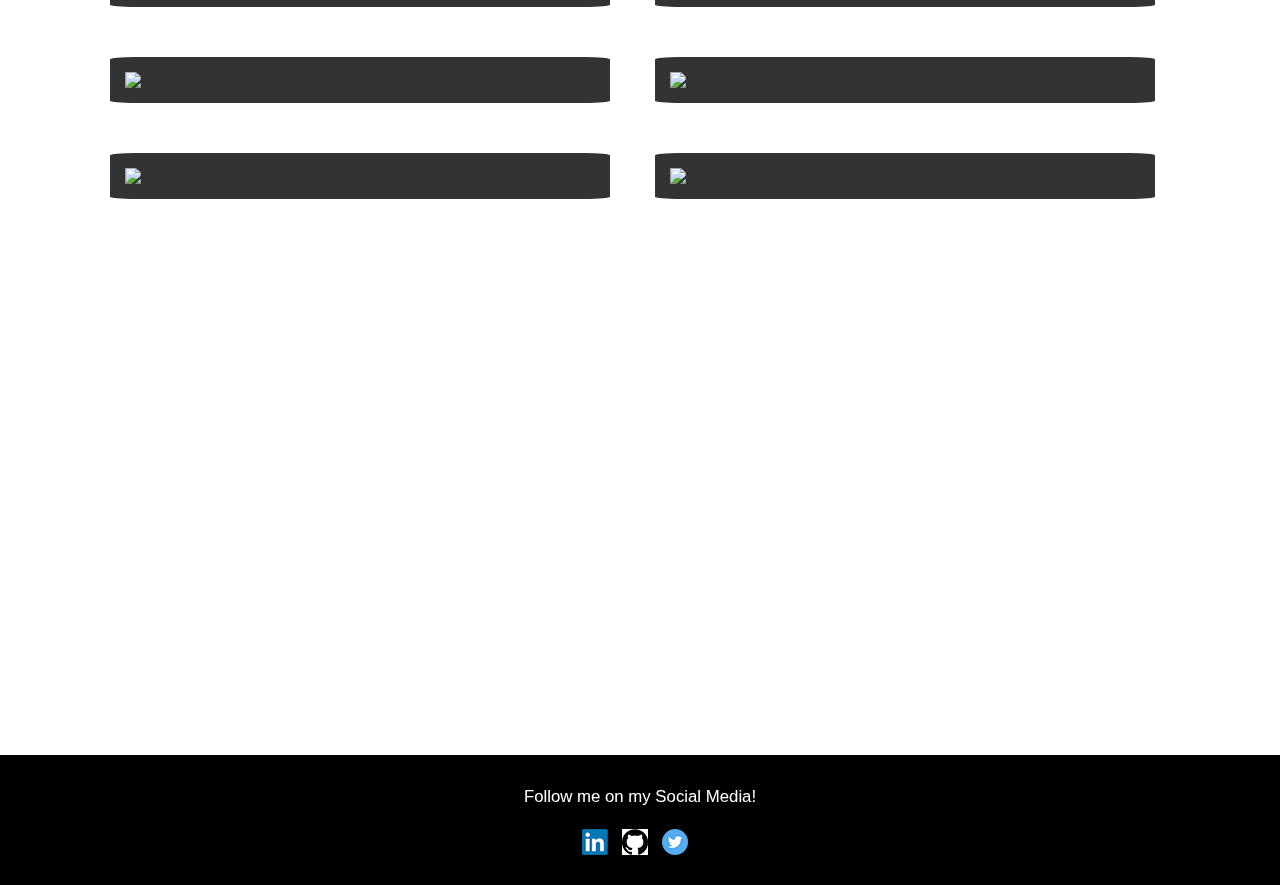
==== commit 9806614d: "Testing visual code updated changes" ====
--- a/index.html
+++ b/index.html
@@ -258,7 +258,7 @@
         <div class="row">   
            <div class="col-sm-12 col-md-6">
                        <a href="#portfolioModal3" data-toggle="modal">
-               <img src="images/API_Superstore_resize.JPG" class="portfolio-item miniShrink"></a>
+               <img src="images/gloria-martinez.JPG" class="portfolio-item miniShrink"></a>
           </div>
             <div class="col-sm-12 col-md-6">
                         <a href="#portfolioModal4" data-toggle="modal">
@@ -269,11 +269,16 @@
         <div class="row">   
            <div class="col-sm-12 col-md-6">
              <a href="#portfolioModal5" data-toggle="modal">
-               <img src="images/Nasa-API.png" class="portfolio-item miniShrink">
+               <img src="images/itunes-API.JPG" class="portfolio-item miniShrink">
              </a>
-               </div>
-
-         </div>
+               </div>  
+          <div class="col-sm-12 col-md-6">
+            <a href="#portfolioModal6" data-toggle="modal">
+              <img src="images/angular-outbox.JPG" class="portfolio-item miniShrink">
+            </a>
+              </div>
+
+        </div>
         
       </div>
     </div>
@@ -326,7 +331,7 @@
                 
                     <div class="col-lg-6 modal-lowercase">
                         <h3>WordPress Website</h3><br>
-                        
+                         
                             <div class="item-details">
                                 <p><strong>Client:</strong><br>
                                 Seattle University<br><br>
@@ -354,19 +359,19 @@
                 <div class="row">
                    
                         <div class="modal-body">
-                          <a href="https://beigid.github.io/API-Superstore/" target="_blank">  <img src="images/API_Superstore_resize.JPG" class="img-responsive img-centered" alt="Capstone Project Final"> </a>
+                          <a href="http://www.martinezphotomedia.com/" target="_blank">  <img src="images/gloria-martinez.JPG" class="img-responsive img-centered" alt="Gloria Martinez Portfolio Project Final"> </a>
                         </div>
                 
                     <div class="col-lg-6 modal-lowercase">
-                        <h3>API SuperStore</h3><br>
+                        <h3>Gloria Martinez Portfolio</h3><br>
                         
                             <div class="item-details">
                                 <p><strong>Client:</strong><br>
-                                Seattle University<br><br>
+                                Gloria Martinez<br><br>
                                 <strong>Role:</strong><br>
                                 Branding<br>
                                 Visual Design<br>
-                                Marketing    
+                                Photography  
                             </p></div>
                     </div>
                 </div>
@@ -425,17 +430,17 @@
                 <div class="row">
                    
                         <div class="modal-body">
-                           <a href="http://www.dbeigi.com/webapp-final/#/" alt="NASA API webapp"> <img src="images/Nasa-API.png" class="img-responsive img-centered" alt="Capstone Project Final">
+                           <a href="http://www.dbeigi.com/capstone-project/#/" alt="iTunes API webapp"> <img src="images/itunes-API.JPG" class="img-responsive img-centered" alt="Vus.js Project">
                              </div> </a>
                 
                     <div class="col-lg-6 modal-lowercase">
-                        <h3>A Nasa API Vue.js Project</h3><br>
-                        <p>Sample Text</p>
+                        <h3>An iTunes API Vue.js Project</h3><br>
+                       
                             <div class="item-details">
                                 <p><strong>Client:</strong><br>
                                 Seattle University<br><br>
                                 <strong>Role:</strong><br>
-                                Created a single-page webapp using Vue.js framework, Nose.jS and a 3rd aprty API pull fromt he NASA Api website. A webite made to pull and display images based on the search query from the NASA database.  
+                                Created a single-page webapp using Vue.js framework, Node.jS and a 3rd aprty API pull from the iTunes API website. A website made to pull and display images, titles, article names, and music demos based on the search query from the iTUnes. database.  
                             </p></div>
                     </div>
                 </div>
@@ -446,6 +451,35 @@
         </div>
     </div>
   
+    <!-- Modal 6 -->  
+  <div class="portfolio-modal modal fade" id="portfolioModal6" tabindex="-1" role="dialog" aria-hidden="true" style="display: none;">
+    <div class="modal-content">
+      <div class="modal-header">
+          <button type="button" class="close" data-dismiss="modal">&times;</button>
+      </div>
+
+        
+            <div class="row">
+               
+                    <div class="modal-body">
+                       <a href="http://www.dbeigi.com/AngularOutbox/#/outbox" alt="iTunes API webapp"> <img src="images/angular-outbox.JPG" class="img-responsive img-centered" alt="Angular.js Project">
+                         </div> </a>
+            
+                <div class="col-lg-6 modal-lowercase">
+                    <h3>An Angular.js Project</h3><br>
+                   
+                        <div class="item-details">
+                            <strong>Role:</strong><br>
+                            Created a single-page webapp using Angular.js framework, pulling API data from a JSON file and updating the status of an e-mail based on viewing it. Page URL changes with each e-mail but does not reload with every new message.
+                        </p></div>
+                </div>
+            </div>
+            <div class="row">
+            </div>    
+            <button type="button" class="btn btn-default btn-close" data-dismiss="modal"><i class="fa fa-times"></i> Close</button>
+        </div>
+    </div>
+</div>
   
   
   
